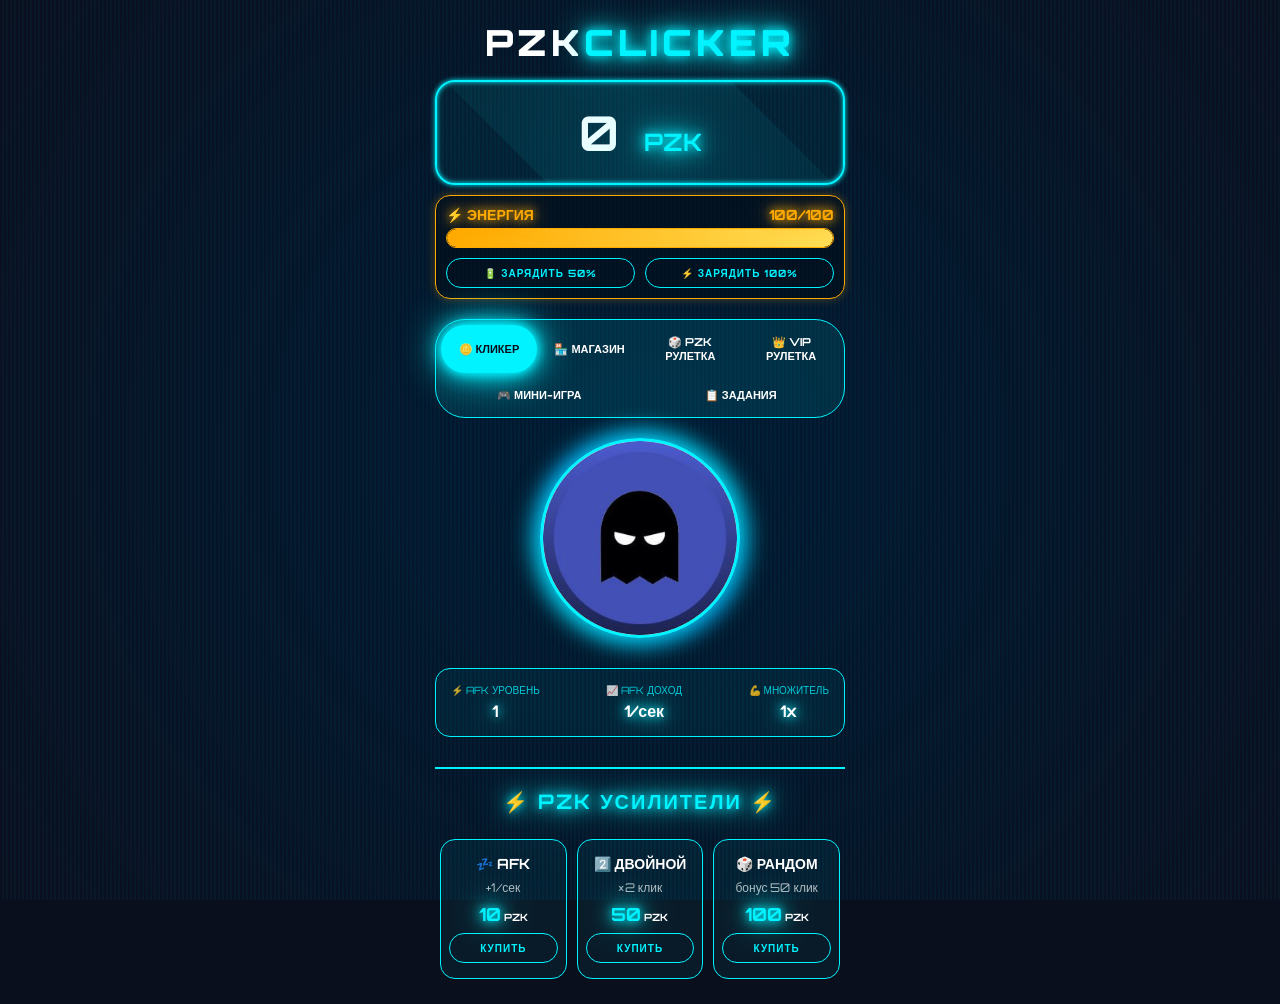
==== index.html @ 3f4778e0 "Update index.html" ====
<!DOCTYPE html>
<html lang="ru">
<head>
    <meta charset="UTF-8">
    <meta name="viewport" content="width=device-width, initial-scale=1.0, maximum-scale=1.0, user-scalable=no">
    <title>Pzk Clicker</title>
    <meta name="theme-color" content="#0a0f1e">
    <meta name="color-scheme" content="dark">
    <link rel="stylesheet" href="style.css">
    <script src="https://telegram.org/js/telegram-web-app.js"></script>
    <style>
        @import url('https://fonts.googleapis.com/css2?family=Orbitron:wght@400;700;900&display=swap');
    </style>
</head>
<body>
    <div class="container">
        <h1 class="neon-title">PZK<span>CLICKER</span></h1>
        
        <div class="neon-balance">
            <span id="coinBalance">0</span>
            <span class="currency">PZK</span>
        </div>

        <div class="energy-bar-container">
            <div class="energy-bar-label">
                <span>⚡ ЭНЕРГИЯ</span>
                <span id="energyDisplay">100/100</span>
            </div>
            <div class="energy-bar">
                <div class="energy-fill" id="energyFill" style="width: 100%"></div>
            </div>
            <div class="energy-charge-buttons">
                <button class="neon-btn charge-btn" id="chargeHalf">🔋 ЗАРЯДИТЬ 50%</button>
                <button class="neon-btn charge-btn" id="chargeFull">⚡ ЗАРЯДИТЬ 100%</button>
            </div>
        </div>

        <div class="tabs">
            <button class="tab-btn active" data-tab="clicker">🪙 КЛИКЕР</button>
            <button class="tab-btn" data-tab="shop">🏪 МАГАЗИН</button>
            <button class="tab-btn" data-tab="roulette-basic">🎲 PZK РУЛЕТКА</button>
            <button class="tab-btn" data-tab="roulette-vip">👑 VIP РУЛЕТКА</button>
            <button class="tab-btn" data-tab="minigame">🎮 МИНИ-ИГРА</button>
            <button class="tab-btn" data-tab="quests">📋 ЗАДАНИЯ</button>
        </div>

        <div id="clicker-tab" class="tab-content active">
            <div class="coin-wrapper" id="coinWrapper">
                <div class="neon-coin" id="clickableCoin">
                    <div class="coin-inner"></div>
                </div>
                <div id="floatingNumbers" class="floating-numbers-container"></div>
            </div>

            <div class="stats-panel">
                <div class="stat-item">
                    <span>⚡ AFK УРОВЕНЬ</span>
                    <span id="afkLevel">1</span>
                </div>
                <div class="stat-item">
                    <span>📈 AFK ДОХОД</span>
                    <span id="afkIncome">1/сек</span>
                </div>
                <div class="stat-item">
                    <span>💪 МНОЖИТЕЛЬ</span>
                    <span id="multiplierDisplay">1x</span>
                </div>
            </div>

            <div class="boosts-panel">
                <h2 class="neon-subtitle">⚡ PZK УСИЛИТЕЛИ ⚡</h2>
                <div class="boosts-grid">
                    <div class="neon-boost-item" id="boostAfk">
                        <div class="boost-glow"></div>
                        <h3>💤 AFK</h3>
                        <p>+<span id="afkGain">1</span>/сек</p>
                        <div class="boost-price" id="afkPrice">10</div>
                        <button class="neon-btn" data-boost="afk">КУПИТЬ</button>
                    </div>
                    <div class="neon-boost-item" id="boostDouble">
                        <div class="boost-glow"></div>
                        <h3>2️⃣ ДВОЙНОЙ</h3>
                        <p>×2 клик</p>
                        <div class="boost-price" id="doublePrice">50</div>
                        <button class="neon-btn" data-boost="double">КУПИТЬ</button>
                    </div>
                    <div class="neon-boost-item" id="boostRandom">
                        <div class="boost-glow"></div>
                        <h3>🎲 РАНДОМ</h3>
                        <p>бонус 50 клик</p>
                        <div class="boost-price" id="randomPrice">100</div>
                        <button class="neon-btn" data-boost="random">КУПИТЬ</button>
                    </div>
                </div>
            </div>
        </div>

        <div id="shop-tab" class="tab-content">
            <h2 class="neon-subtitle">🏪 МАГАЗИН УСИЛИТЕЛЕЙ</h2>
            <div class="shop-grid">
                <div class="neon-shop-item">
                    <h3>⚡ МОЩНЫЙ КЛИК</h3>
                    <p>+2 монеты за клик</p>
                    <div class="shop-price" id="powerPrice">200</div>
                    <button class="neon-btn" data-boost="power">КУПИТЬ</button>
                </div>
                <div class="neon-shop-item">
                    <h3>💎 УДАЧА</h3>
                    <p>+5% к рулетке</p>
                    <div class="shop-price" id="luckPrice">300</div>
                    <button class="neon-btn" data-boost="luck">КУПИТЬ</button>
                </div>
                <div class="neon-shop-item">
                    <h3>🚀 СУПЕР AFK</h3>
                    <p>+3 монеты/сек</p>
                    <div class="shop-price" id="superAfkPrice">500</div>
                    <button class="neon-btn" data-boost="superAfk">КУПИТЬ</button>
                </div>
                <div class="neon-shop-item" id="energyUpgradeItem">
                    <h3>🔋 УВЕЛИЧЕНИЕ ЭНЕРГИИ</h3>
                    <p>Уровень <span id="energyLevel">1</span> (x<span id="energyMult">2</span>)</p>
                    <div class="shop-price" id="energyUpgradePrice">300</div>
                    <button class="neon-btn" data-boost="energyUpgrade">УЛУЧШИТЬ</button>
                </div>
                <div class="neon-shop-item" id="minigameAttemptItem">
                    <h3>🎮 ДОП. ПОПЫТКА</h3>
                    <p>+1 попытка в мини-игре</p>
                    <div class="shop-price" id="minigameAttemptPrice">2000</div>
                    <button class="neon-btn" data-boost="minigameAttempt">КУПИТЬ</button>
                </div>
                <div class="neon-shop-item">
                    <h3>🎰 МАГНИТ</h3>
                    <p>+10% к монетам</p>
                    <div class="shop-price" id="magnetPrice">1500</div>
                    <button class="neon-btn" data-boost="magnet">КУПИТЬ</button>
                </div>
            </div>
        </div>

        <div id="roulette-basic-tab" class="tab-content">
            <h2 class="neon-subtitle">🎲 PZK РУЛЕТКА</h2>
            
            <div class="roulette-container">
                <div class="roulette-wheel" id="basicWheel">
                    <div class="wheel-segment" style="--i:0">50</div>
                    <div class="wheel-segment" style="--i:1">100</div>
                    <div class="wheel-segment" style="--i:2">200</div>
                    <div class="wheel-segment" style="--i:3">300</div>
                    <div class="wheel-segment" style="--i:4">500</div>
                    <div class="wheel-segment" style="--i:5">750</div>
                    <div class="wheel-segment" style="--i:6">1000</div>
                    <div class="wheel-segment" style="--i:7">0</div>
                </div>
                <div class="wheel-pointer"></div>
            </div>

            <div class="roulette-info">
                <p class="roulette-stake">СТАВКА: 150 PZK</p>
                <p class="roulette-range">ВЫИГРЫШ: 50 - 1000 PZK</p>
                <button class="neon-btn roulette-btn" id="spinBasic">КРУТИТЬ</button>
            </div>

            <div id="basicResult" class="roulette-result"></div>
        </div>

        <div id="roulette-vip-tab" class="tab-content">
            <h2 class="neon-subtitle">👑 VIP РУЛЕТКА</h2>
            
            <div class="roulette-container">
                <div class="roulette-wheel" id="vipWheel">
                    <div class="wheel-segment" style="--i:0">2000</div>
                    <div class="wheel-segment" style="--i:1">2500</div>
                    <div class="wheel-segment" style="--i:2">3000</div>
                    <div class="wheel-segment" style="--i:3">3500</div>
                    <div class="wheel-segment" style="--i:4">4000</div>
                    <div class="wheel-segment" style="--i:5">4500</div>
                    <div class="wheel-segment" style="--i:6">5000</div>
                    <div class="wheel-segment" style="--i:7">1000</div>
                </div>
                <div class="wheel-pointer"></div>
            </div>

            <div class="roulette-info">
                <p class="roulette-stake">СТАВКА: 1000 PZK</p>
                <p class="roulette-range">ВЫИГРЫШ: 2000 - 5000 PZK</p>
                <button class="neon-btn roulette-btn" id="spinVip">КРУТИТЬ VIP</button>
            </div>

            <div id="vipResult" class="roulette-result"></div>
        </div>

        <div id="minigame-tab" class="tab-content">
            <h2 class="neon-subtitle">🎮 ЕЖЕДНЕВНАЯ МИНИ-ИГРА</h2>
            
            <div id="minigamePreview" class="minigame-preview">
                <div class="minigame-icon">🎮</div>
                <h3 class="minigame-title">НАЙДИ СВОЙ ПРИЗ!</h3>
                <p class="minigame-description">
                    Выбери один из 6 макетов.<br>
                    Каждый скрывает случайный выигрыш от 300 до 4000 PZK!
                </p>
                <div class="minigame-status" id="minigameStatus"></div>
                <button class="neon-btn minigame-start-btn" id="startMinigame">🎮 НАЧАТЬ ИГРУ</button>
            </div>

            <div id="minigameBoard" class="minigame-board" style="display: none;">
                <div class="minigame-grid">
                    <div class="minigame-card" data-id="1">
                        <img src="1.jpg" alt="1" class="minigame-image">
                    </div>
                    <div class="minigame-card" data-id="2">
                        <img src="2.jpg" alt="2" class="minigame-image">
                    </div>
                    <div class="minigame-card" data-id="3">
                        <img src="3.jpg" alt="3" class="minigame-image">
                    </div>
                    <div class="minigame-card" data-id="4">
                        <img src="4.jpg" alt="4" class="minigame-image">
                    </div>
                    <div class="minigame-card" data-id="5">
                        <img src="5.jpg" alt="5" class="minigame-image">
                    </div>
                    <div class="minigame-card" data-id="6">
                        <img src="6.jpg" alt="6" class="minigame-image">
                    </div>
                </div>
            </div>

            <div id="minigameOverlay" class="minigame-overlay" style="display: none;">
                <div class="minigame-popup">
                    <div class="popup-content">
                        <span id="winAmount" class="win-amount">+0</span>
                        <span class="win-currency">PZK</span>
                    </div>
                </div>
            </div>
        </div>

        <div id="quests-tab" class="tab-content">
            <div style="text-align: center; padding: 20px;">
                <h2 class="neon-subtitle" style="margin-bottom: 20px;">📋 ЕЖЕДНЕВНЫЕ ЗАДАНИЯ</h2>
                
                <div style="background: rgba(0, 243, 255, 0.05); border: 1px solid var(--neon-blue); border-radius: 20px; padding: 30px; margin-bottom: 20px;">
                    <div style="font-size: 48px; margin-bottom: 20px;">📋</div>
                    <p style="color: #fff; margin-bottom: 15px; font-size: 16px;">
                        Выполняй задания каждый день и получай награды!
                    </p>
                    <p style="color: var(--neon-blue); margin-bottom: 25px; font-size: 14px;">
                        • Кликай по монете<br>
                        • Трать энергию<br>
                        • Копи монеты<br>
                        • Играй в рулетку<br>
                        • Покупай бусты
                    </p>
                    <button class="neon-btn" onclick="window.location.href='ev.html'" 
                            style="padding: 15px 30px; font-size: 16px; width: auto; display: inline-block;">
                        📋 ОТКРЫТЬ ЗАДАНИЯ
                    </button>
                </div>

                <div class="reset-timer" style="margin-top: 20px;">
                    <div class="timer-label">ЗАДАНИЯ ОБНОВЛЯЮТСЯ</div>
                    <div class="timer-value">КАЖДЫЙ ДЕНЬ В 00:00</div>
                </div>
            </div>
        </div>
    </div>
    
    <div class="neon-background"></div>
    <script src="script.js"></script>
</body>
</html>
---- style.css ----
:root {
    --neon-blue: #00f3ff;
    --neon-dark: #0a0f1e;
    --neon-glow: 0 0 10px #00f3ff, 0 0 20px #00f3ff, 0 0 40px #00f3ff;
    --neon-box: 0 0 5px #00f3ff, inset 0 0 5px #00f3ff;
    --energy-color: #ffaa00;
    --energy-glow: 0 0 10px #ffaa00, 0 0 20px #ffaa00;
}

* {
    margin: 0;
    padding: 0;
    box-sizing: border-box;
}

body {
    background: var(--neon-dark);
    color: #fff;
    min-height: 100vh;
    display: flex;
    justify-content: center;
    align-items: center;
    font-family: 'Orbitron', sans-serif;
    position: relative;
    overflow-x: hidden;
}

.neon-background {
    position: fixed;
    top: 0;
    left: 0;
    width: 100%;
    height: 100%;
    background: radial-gradient(circle at 50% 50%, #001a33 0%, #0a0f1e 100%);
    z-index: -1;
}

.neon-background::before {
    content: '';
    position: absolute;
    top: 0;
    left: 0;
    width: 100%;
    height: 100%;
    background: repeating-linear-gradient(90deg, transparent, transparent 2px, rgba(0, 243, 255, 0.03) 2px, rgba(0, 243, 255, 0.03) 4px);
    pointer-events: none;
}

.container {
    max-width: 450px;
    width: 100%;
    padding: 20px;
    text-align: center;
    position: relative;
    z-index: 1;
}

.neon-title {
    font-size: 36px;
    font-weight: 900;
    letter-spacing: 4px;
    margin-bottom: 15px;
    animation: flicker 3s infinite;
}

.neon-title span {
    color: var(--neon-blue);
    text-shadow: var(--neon-glow);
}

@keyframes flicker {
    0%, 19%, 21%, 23%, 25%, 54%, 56%, 100% {
        opacity: 1;
        text-shadow: 0 0 10px #00f3ff, 0 0 20px #00f3ff, 0 0 40px #00f3ff;
    }
    20%, 24%, 55% {
        opacity: 0.5;
        text-shadow: none;
    }
}

.neon-balance {
    font-size: 48px;
    font-weight: 700;
    margin: 15px 0 10px;
    padding: 20px;
    background: rgba(0, 243, 255, 0.05);
    border: 2px solid var(--neon-blue);
    border-radius: 20px;
    box-shadow: var(--neon-box);
    position: relative;
    overflow: hidden;
}

.neon-balance::before {
    content: '';
    position: absolute;
    top: -50%;
    left: -50%;
    width: 200%;
    height: 200%;
    background: linear-gradient(45deg, transparent, rgba(0, 243, 255, 0.1), transparent);
    transform: rotate(45deg);
    animation: shine 3s infinite;
}

@keyframes shine {
    0% { transform: translateX(-100%) rotate(45deg); }
    100% { transform: translateX(100%) rotate(45deg); }
}

.currency {
    font-size: 24px;
    color: var(--neon-blue);
    text-shadow: var(--neon-glow);
    margin-left: 10px;
}

.energy-bar-container {
    margin: 10px 0 20px;
    padding: 10px;
    background: rgba(0, 0, 0, 0.3);
    border-radius: 15px;
    border: 1px solid var(--energy-color);
    box-shadow: 0 0 10px rgba(255, 170, 0, 0.3);
}

.energy-bar-label {
    display: flex;
    justify-content: space-between;
    margin-bottom: 5px;
    color: var(--energy-color);
    text-shadow: var(--energy-glow);
    font-weight: 700;
    font-size: 14px;
}

.energy-bar {
    width: 100%;
    height: 20px;
    background: rgba(0, 0, 0, 0.5);
    border-radius: 10px;
    overflow: hidden;
    border: 1px solid var(--energy-color);
}

.energy-fill {
    height: 100%;
    background: linear-gradient(90deg, #ffaa00, #ffdd55);
    box-shadow: var(--energy-glow);
    transition: width 0.3s ease;
    border-radius: 10px;
}

.tabs {
    display: flex;
    gap: 5px;
    margin-bottom: 20px;
    background: rgba(0, 243, 255, 0.1);
    padding: 5px;
    border-radius: 30px;
    border: 1px solid var(--neon-blue);
    flex-wrap: wrap;
}

.tab-btn {
    flex: 1;
    min-width: 80px;
    padding: 10px 5px;
    background: transparent;
    border: none;
    color: #fff;
    font-family: 'Orbitron', sans-serif;
    font-size: 11px;
    font-weight: 700;
    border-radius: 25px;
    cursor: pointer;
    transition: all 0.3s;
    text-transform: uppercase;
}

.tab-btn.active {
    background: var(--neon-blue);
    color: var(--neon-dark);
    box-shadow: var(--neon-glow);
}

.tab-content {
    display: none;
}

.tab-content.active {
    display: block;
}

.coin-wrapper {
    margin: 20px 0 30px;
    cursor: pointer;
    position: relative;
}

.coin-wrapper.disabled {
    cursor: not-allowed;
    opacity: 0.7;
}

.coin-wrapper.disabled .neon-coin {
    filter: grayscale(50%);
}

.floating-numbers-container {
    position: absolute;
    top: 0;
    left: 0;
    width: 100%;
    height: 100%;
    pointer-events: none;
    z-index: 10;
}

.floating-number {
    position: absolute;
    color: var(--neon-blue);
    font-size: 24px;
    font-weight: 700;
    text-shadow: var(--neon-glow);
    animation: floatUp 1s ease-out forwards;
    pointer-events: none;
    white-space: nowrap;
}

@keyframes floatUp {
    0% {
        opacity: 1;
        transform: translateY(0) scale(1);
    }
    100% {
        opacity: 0;
        transform: translateY(-100px) scale(1.5);
    }
}

.neon-coin {
    width: 200px;
    height: 200px;
    margin: 0 auto;
    position: relative;
    border-radius: 50%;
    animation: float 3s ease-in-out infinite;
}

.neon-coin::before {
    content: '';
    position: absolute;
    top: -5px;
    left: -5px;
    right: -5px;
    bottom: -5px;
    border-radius: 50%;
    background: linear-gradient(45deg, #00f3ff, #0066ff, #00f3ff);
    filter: blur(10px);
    opacity: 0.7;
    z-index: -1;
    animation: rotate 4s linear infinite;
}

@keyframes rotate {
    0% { transform: rotate(0deg); }
    100% { transform: rotate(360deg); }
}

@keyframes float {
    0%, 100% { transform: translateY(0); }
    50% { transform: translateY(-10px); }
}

.coin-inner {
    width: 100%;
    height: 100%;
    background-image: url('pzzk.jpg');
    background-size: cover;
    background-position: center;
    border-radius: 50%;
    border: 3px solid var(--neon-blue);
    box-shadow: 0 0 30px var(--neon-blue);
}

.coin-animate {
    animation: clickPulse 0.3s ease-out;
}

@keyframes clickPulse {
    0% { transform: scale(1); }
    50% { transform: scale(1.3); filter: brightness(1.5); }
    100% { transform: scale(1); }
}

.no-energy-message {
    color: #ff4444;
    font-size: 14px;
    margin-top: 10px;
    text-shadow: 0 0 10px #ff4444;
    animation: pulse 1s infinite;
}

@keyframes pulse {
    0%, 100% { opacity: 1; }
    50% { opacity: 0.5; }
}

.boosts-panel {
    margin-top: 30px;
    padding-top: 20px;
    border-top: 2px solid var(--neon-blue);
    position: relative;
}

.neon-subtitle {
    font-size: 20px;
    font-weight: 700;
    margin-bottom: 20px;
    color: var(--neon-blue);
    text-shadow: var(--neon-glow);
    letter-spacing: 2px;
}

.boosts-grid, .shop-grid {
    display: grid;
    grid-template-columns: repeat(auto-fit, minmax(110px, 1fr));
    gap: 10px;
    padding: 5px;
}

.neon-boost-item, .neon-shop-item {
    background: rgba(0, 243, 255, 0.05);
    border: 1px solid var(--neon-blue);
    border-radius: 15px;
    padding: 15px 8px;
    position: relative;
    overflow: hidden;
    transition: all 0.3s;
}

.neon-boost-item:hover, .neon-shop-item:hover {
    transform: translateY(-5px);
    box-shadow: var(--neon-glow);
}

.boost-glow {
    position: absolute;
    top: 0;
    left: 0;
    width: 100%;
    height: 100%;
    background: radial-gradient(circle at 50% 50%, rgba(0, 243, 255, 0.2), transparent);
    opacity: 0;
    transition: opacity 0.3s;
}

.neon-boost-item:hover .boost-glow {
    opacity: 1;
}

.neon-boost-item h3, .neon-shop-item h3 {
    font-size: 14px;
    font-weight: 700;
    margin-bottom: 8px;
    color: #fff;
    position: relative;
    z-index: 1;
}

.neon-boost-item p, .neon-shop-item p {
    font-size: 12px;
    color: rgba(255, 255, 255, 0.7);
    margin-bottom: 8px;
    position: relative;
    z-index: 1;
}

.boost-price, .shop-price {
    font-size: 18px;
    font-weight: 700;
    color: var(--neon-blue);
    text-shadow: var(--neon-glow);
    margin: 8px 0;
    position: relative;
    z-index: 1;
}

.boost-price::after, .shop-price::after {
    content: ' PZK';
    font-size: 10px;
    color: #fff;
    text-shadow: none;
}

.neon-btn {
    background: transparent;
    color: var(--neon-blue);
    border: 1px solid var(--neon-blue);
    border-radius: 20px;
    padding: 8px 12px;
    font-family: 'Orbitron', sans-serif;
    font-size: 10px;
    font-weight: 700;
    letter-spacing: 1px;
    cursor: pointer;
    transition: all 0.3s;
    position: relative;
    z-index: 1;
    width: 100%;
    text-transform: uppercase;
}

.neon-btn:hover:not(:disabled) {
    background: var(--neon-blue);
    color: var(--neon-dark);
    box-shadow: var(--neon-glow);
}

.neon-btn:active:not(:disabled) {
    transform: scale(0.95);
}

.neon-btn:disabled {
    opacity: 0.3;
    cursor: not-allowed;
    border-color: rgba(0, 243, 255, 0.3);
}

.roulette-container {
    position: relative;
    width: 280px;
    height: 280px;
    margin: 20px auto;
}

.roulette-wheel {
    width: 100%;
    height: 100%;
    border-radius: 50%;
    position: relative;
    overflow: hidden;
    border: 3px solid var(--neon-blue);
    box-shadow: var(--neon-glow);
    transition: transform 3s cubic-bezier(0.25, 0.1, 0.15, 1);
}

.wheel-segment {
    position: absolute;
    width: 50%;
    height: 50%;
    transform-origin: 100% 100%;
    left: 0;
    top: 0;
    transform: rotate(calc(45deg * var(--i)));
    background: linear-gradient(45deg, #001a33, #003366);
    border: 1px solid var(--neon-blue);
    display: flex;
    align-items: center;
    justify-content: center;
    font-size: 14px;
    font-weight: 700;
    color: #fff;
    text-shadow: var(--neon-glow);
    clip-path: polygon(0% 0%, 100% 0%, 100% 100%);
    padding-right: 25px;
    box-sizing: border-box;
}

.wheel-segment:nth-child(odd) {
    background: linear-gradient(45deg, #003366, #001a33);
}

.wheel-pointer {
    position: absolute;
    top: -15px;
    left: 50%;
    transform: translateX(-50%);
    width: 0;
    height: 0;
    border-left: 15px solid transparent;
    border-right: 15px solid transparent;
    border-top: 30px solid var(--neon-blue);
    filter: drop-shadow(0 0 10px var(--neon-blue));
    z-index: 10;
}

.roulette-info {
    margin-top: 20px;
    text-align: center;
    background: rgba(0, 243, 255, 0.05);
    border: 1px solid var(--neon-blue);
    border-radius: 15px;
    padding: 15px;
}

.roulette-stake {
    color: var(--neon-blue);
    font-size: 18px;
    font-weight: 700;
    margin-bottom: 5px;
    text-shadow: var(--neon-glow);
}

.roulette-range {
    color: #fff;
    font-size: 14px;
    margin-bottom: 15px;
    opacity: 0.9;
}

.roulette-btn {
    width: auto;
    padding: 12px 30px;
    font-size: 14px;
}

.roulette-result {
    margin-top: 20px;
    padding: 15px;
    background: rgba(0, 243, 255, 0.1);
    border: 1px solid var(--neon-blue);
    border-radius: 15px;
    font-size: 18px;
    font-weight: 700;
    color: var(--neon-blue);
    text-shadow: var(--neon-glow);
    min-height: 60px;
    display: flex;
    align-items: center;
    justify-content: center;
}

.stats-panel {
    display: flex;
    justify-content: space-between;
    background: rgba(0, 243, 255, 0.05);
    border: 1px solid var(--neon-blue);
    border-radius: 15px;
    padding: 15px;
    margin: 20px 0;
}

.stat-item {
    display: flex;
    flex-direction: column;
    align-items: center;
    gap: 5px;
}

.stat-item span:first-child {
    font-size: 10px;
    color: var(--neon-blue);
    text-transform: uppercase;
    opacity: 0.8;
}

.stat-item span:last-child {
    font-size: 16px;
    font-weight: 700;
    color: #fff;
    text-shadow: var(--neon-glow);
}

.energy-charge-buttons {
    display: flex;
    gap: 10px;
    margin-top: 10px;
}

.charge-btn {
    flex: 1;
    font-size: 10px;
    padding: 8px 5px;
}


.minigame-preview {
    background: rgba(0, 243, 255, 0.05);
    border: 1px solid var(--neon-blue);
    border-radius: 20px;
    padding: 30px;
    text-align: center;
    margin: 20px 0;
}

.minigame-icon {
    font-size: 64px;
    margin-bottom: 20px;
    animation: float 3s ease-in-out infinite;
}

.minigame-title {
    font-size: 24px;
    color: var(--neon-blue);
    text-shadow: var(--neon-glow);
    margin-bottom: 15px;
}

.minigame-description {
    color: #fff;
    margin-bottom: 20px;
    line-height: 1.6;
}

.minigame-status {
    color: var(--neon-blue);
    font-size: 16px;
    margin-bottom: 20px;
    padding: 10px;
    background: rgba(0, 243, 255, 0.1);
    border-radius: 10px;
}

.minigame-start-btn {
    width: auto;
    padding: 15px 40px;
    font-size: 16px;
}

.minigame-board {
    margin: 20px 0;
}

.minigame-grid {
    display: grid;
    grid-template-columns: repeat(3, 1fr);
    gap: 15px;
    padding: 10px;
}

.minigame-card {
    position: relative;
    aspect-ratio: 1;
    border: 2px solid var(--neon-blue);
    border-radius: 15px;
    overflow: hidden;
    cursor: pointer;
    transition: all 0.3s;
    box-shadow: var(--neon-box);
}

.minigame-card:hover {
    transform: scale(1.05);
    box-shadow: var(--neon-glow);
}

.minigame-card.disabled {
    opacity: 0.5;
    cursor: not-allowed;
    pointer-events: none;
}

.minigame-image {
    width: 100%;
    height: 100%;
    object-fit: cover;
}

.minigame-overlay {
    position: fixed;
    top: 0;
    left: 0;
    width: 100%;
    height: 100%;
    background: rgba(0, 0, 0, 0.9);
    display: flex;
    align-items: center;
    justify-content: center;
    z-index: 1000;
}

.minigame-popup {
    background: linear-gradient(45deg, #001a33, #003366);
    border: 3px solid var(--neon-blue);
    border-radius: 30px;
    padding: 40px;
    box-shadow: var(--neon-glow);
    animation: popupAppear 0.5s ease-out;
}

@keyframes popupAppear {
    0% {
        transform: scale(0);
        opacity: 0;
    }
    50% {
        transform: scale(1.2);
    }
    100% {
        transform: scale(1);
        opacity: 1;
    }
}

.popup-content {
    text-align: center;
}

.win-amount {
    font-size: 72px;
    font-weight: 900;
    color: var(--neon-blue);
    text-shadow: var(--neon-glow);
    display: block;
    animation: winPulse 1s infinite;
}

@keyframes winPulse {
    0%, 100% {
        transform: scale(1);
    }
    50% {
        transform: scale(1.1);
    }
}

.win-currency {
    font-size: 36px;
    color: #fff;
    text-shadow: var(--neon-glow);
    display: block;
    margin-top: 10px;
}
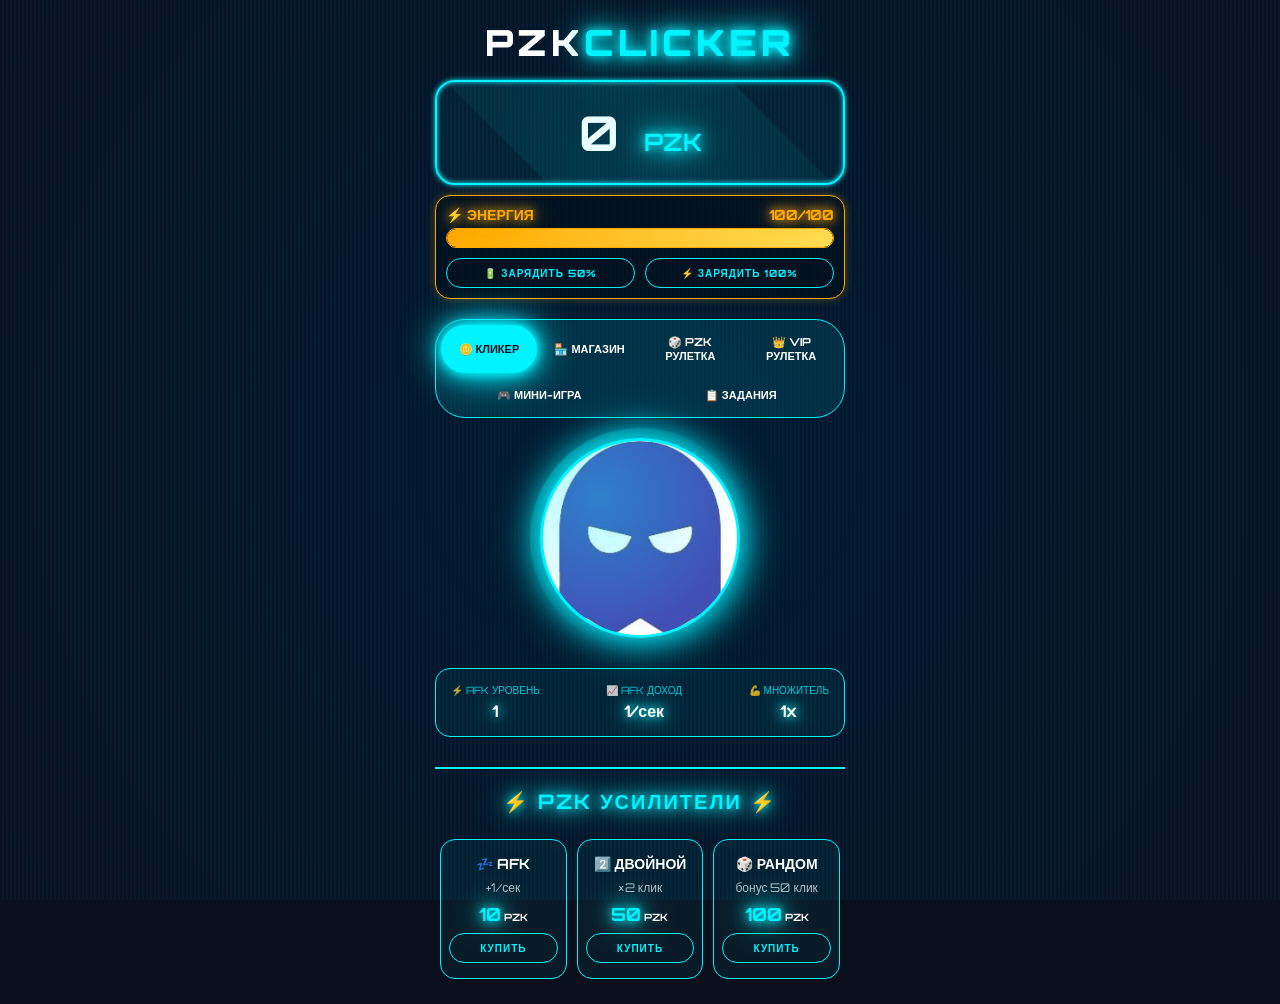
==== commit 25272e38: "Update index.html" ====
--- a/index.html
+++ b/index.html
@@ -45,9 +45,10 @@
         </div>
 
         <div id="clicker-tab" class="tab-content active">
-            <div class="coin-wrapper" id="coinWrapper">
-                <div class="neon-coin" id="clickableCoin">
-                    <div class="coin-inner"></div>
+            <div class="ghost-wrapper" id="ghostWrapper">
+                <div class="neon-ghost" id="clickableGhost">
+                    <div class="ghost-inner"></div>
+                    <div class="ghost-glow"></div>
                 </div>
                 <div id="floatingNumbers" class="floating-numbers-container"></div>
             </div>
@@ -246,7 +247,7 @@
                         Выполняй задания каждый день и получай награды!
                     </p>
                     <p style="color: var(--neon-blue); margin-bottom: 25px; font-size: 14px;">
-                        • Кликай по монете<br>
+                        • Кликай по призраку<br>
                         • Трать энергию<br>
                         • Копи монеты<br>
                         • Играй в рулетку<br>
--- a/style.css
+++ b/style.css
@@ -5,6 +5,7 @@
     --neon-box: 0 0 5px #00f3ff, inset 0 0 5px #00f3ff;
     --energy-color: #ffaa00;
     --energy-glow: 0 0 10px #ffaa00, 0 0 20px #ffaa00;
+    --ghost-glow: 0 0 30px rgba(0, 243, 255, 0.8), 0 0 60px rgba(0, 243, 255, 0.4);
 }
 
 * {
@@ -193,18 +194,18 @@
     display: block;
 }
 
-.coin-wrapper {
+.ghost-wrapper {
     margin: 20px 0 30px;
     cursor: pointer;
     position: relative;
 }
 
-.coin-wrapper.disabled {
+.ghost-wrapper.disabled {
     cursor: not-allowed;
     opacity: 0.7;
 }
 
-.coin-wrapper.disabled .neon-coin {
+.ghost-wrapper.disabled .neon-ghost {
     filter: grayscale(50%);
 }
 
@@ -240,41 +241,65 @@
     }
 }
 
-.neon-coin {
+.neon-ghost {
     width: 200px;
     height: 200px;
     margin: 0 auto;
     position: relative;
     border-radius: 50%;
-    animation: float 3s ease-in-out infinite;
-}
-
-.neon-coin::before {
+    animation: ghostFloat 3s ease-in-out infinite, ghostGlow 2s ease-in-out infinite;
+    filter: drop-shadow(0 0 20px rgba(0, 243, 255, 0.6));
+}
+
+.neon-ghost::before {
     content: '';
     position: absolute;
-    top: -5px;
-    left: -5px;
-    right: -5px;
-    bottom: -5px;
+    top: -10px;
+    left: -10px;
+    right: -10px;
+    bottom: -10px;
     border-radius: 50%;
-    background: linear-gradient(45deg, #00f3ff, #0066ff, #00f3ff);
-    filter: blur(10px);
-    opacity: 0.7;
+    background: radial-gradient(circle at 30% 30%, rgba(0, 243, 255, 0.4), transparent 70%);
     z-index: -1;
-    animation: rotate 4s linear infinite;
-}
-
-@keyframes rotate {
-    0% { transform: rotate(0deg); }
-    100% { transform: rotate(360deg); }
-}
-
-@keyframes float {
-    0%, 100% { transform: translateY(0); }
-    50% { transform: translateY(-10px); }
-}
-
-.coin-inner {
+    animation: ghostPulse 2s ease-in-out infinite;
+}
+
+@keyframes ghostFloat {
+    0%, 100% {
+        transform: translateY(0) scale(1);
+    }
+    25% {
+        transform: translateY(-15px) scale(1.02);
+    }
+    50% {
+        transform: translateY(5px) scale(0.98);
+    }
+    75% {
+        transform: translateY(-8px) scale(1.01);
+    }
+}
+
+@keyframes ghostGlow {
+    0%, 100% {
+        filter: drop-shadow(0 0 20px rgba(0, 243, 255, 0.6));
+    }
+    50% {
+        filter: drop-shadow(0 0 40px rgba(0, 243, 255, 1));
+    }
+}
+
+@keyframes ghostPulse {
+    0%, 100% {
+        opacity: 0.5;
+        transform: scale(1);
+    }
+    50% {
+        opacity: 1;
+        transform: scale(1.2);
+    }
+}
+
+.ghost-inner {
     width: 100%;
     height: 100%;
     background-image: url('pzzk.jpg');
@@ -283,16 +308,62 @@
     border-radius: 50%;
     border: 3px solid var(--neon-blue);
     box-shadow: 0 0 30px var(--neon-blue);
-}
-
-.coin-animate {
-    animation: clickPulse 0.3s ease-out;
-}
-
-@keyframes clickPulse {
-    0% { transform: scale(1); }
-    50% { transform: scale(1.3); filter: brightness(1.5); }
-    100% { transform: scale(1); }
+    position: relative;
+    z-index: 1;
+    animation: ghostRotate 10s linear infinite;
+}
+
+@keyframes ghostRotate {
+    0% {
+        transform: rotate(0deg);
+    }
+    100% {
+        transform: rotate(360deg);
+    }
+}
+
+.ghost-glow {
+    position: absolute;
+    top: 0;
+    left: 0;
+    width: 100%;
+    height: 100%;
+    border-radius: 50%;
+    background: radial-gradient(circle at 30% 30%, rgba(0, 243, 255, 0.3), transparent 70%);
+    animation: ghostGlowMove 3s ease-in-out infinite;
+    z-index: 2;
+    pointer-events: none;
+}
+
+@keyframes ghostGlowMove {
+    0%, 100% {
+        opacity: 0.3;
+        transform: scale(1);
+    }
+    50% {
+        opacity: 0.7;
+        transform: scale(1.1);
+    }
+}
+
+.ghost-animate {
+    animation: ghostClick 0.3s ease-out !important;
+}
+
+@keyframes ghostClick {
+    0% {
+        transform: scale(1) translateY(0);
+    }
+    30% {
+        transform: scale(1.3) translateY(-20px);
+        filter: brightness(1.5);
+    }
+    60% {
+        transform: scale(0.9) translateY(5px);
+    }
+    100% {
+        transform: scale(1) translateY(0);
+    }
 }
 
 .no-energy-message {
@@ -533,50 +604,6 @@
     justify-content: center;
 }
 
-.stats-panel {
-    display: flex;
-    justify-content: space-between;
-    background: rgba(0, 243, 255, 0.05);
-    border: 1px solid var(--neon-blue);
-    border-radius: 15px;
-    padding: 15px;
-    margin: 20px 0;
-}
-
-.stat-item {
-    display: flex;
-    flex-direction: column;
-    align-items: center;
-    gap: 5px;
-}
-
-.stat-item span:first-child {
-    font-size: 10px;
-    color: var(--neon-blue);
-    text-transform: uppercase;
-    opacity: 0.8;
-}
-
-.stat-item span:last-child {
-    font-size: 16px;
-    font-weight: 700;
-    color: #fff;
-    text-shadow: var(--neon-glow);
-}
-
-.energy-charge-buttons {
-    display: flex;
-    gap: 10px;
-    margin-top: 10px;
-}
-
-.charge-btn {
-    flex: 1;
-    font-size: 10px;
-    padding: 8px 5px;
-}
-
-
 .minigame-preview {
     background: rgba(0, 243, 255, 0.05);
     border: 1px solid var(--neon-blue);
@@ -724,3 +751,46 @@
     display: block;
     margin-top: 10px;
 }
+
+.stats-panel {
+    display: flex;
+    justify-content: space-between;
+    background: rgba(0, 243, 255, 0.05);
+    border: 1px solid var(--neon-blue);
+    border-radius: 15px;
+    padding: 15px;
+    margin: 20px 0;
+}
+
+.stat-item {
+    display: flex;
+    flex-direction: column;
+    align-items: center;
+    gap: 5px;
+}
+
+.stat-item span:first-child {
+    font-size: 10px;
+    color: var(--neon-blue);
+    text-transform: uppercase;
+    opacity: 0.8;
+}
+
+.stat-item span:last-child {
+    font-size: 16px;
+    font-weight: 700;
+    color: #fff;
+    text-shadow: var(--neon-glow);
+}
+
+.energy-charge-buttons {
+    display: flex;
+    gap: 10px;
+    margin-top: 10px;
+}
+
+.charge-btn {
+    flex: 1;
+    font-size: 10px;
+    padding: 8px 5px;
+}
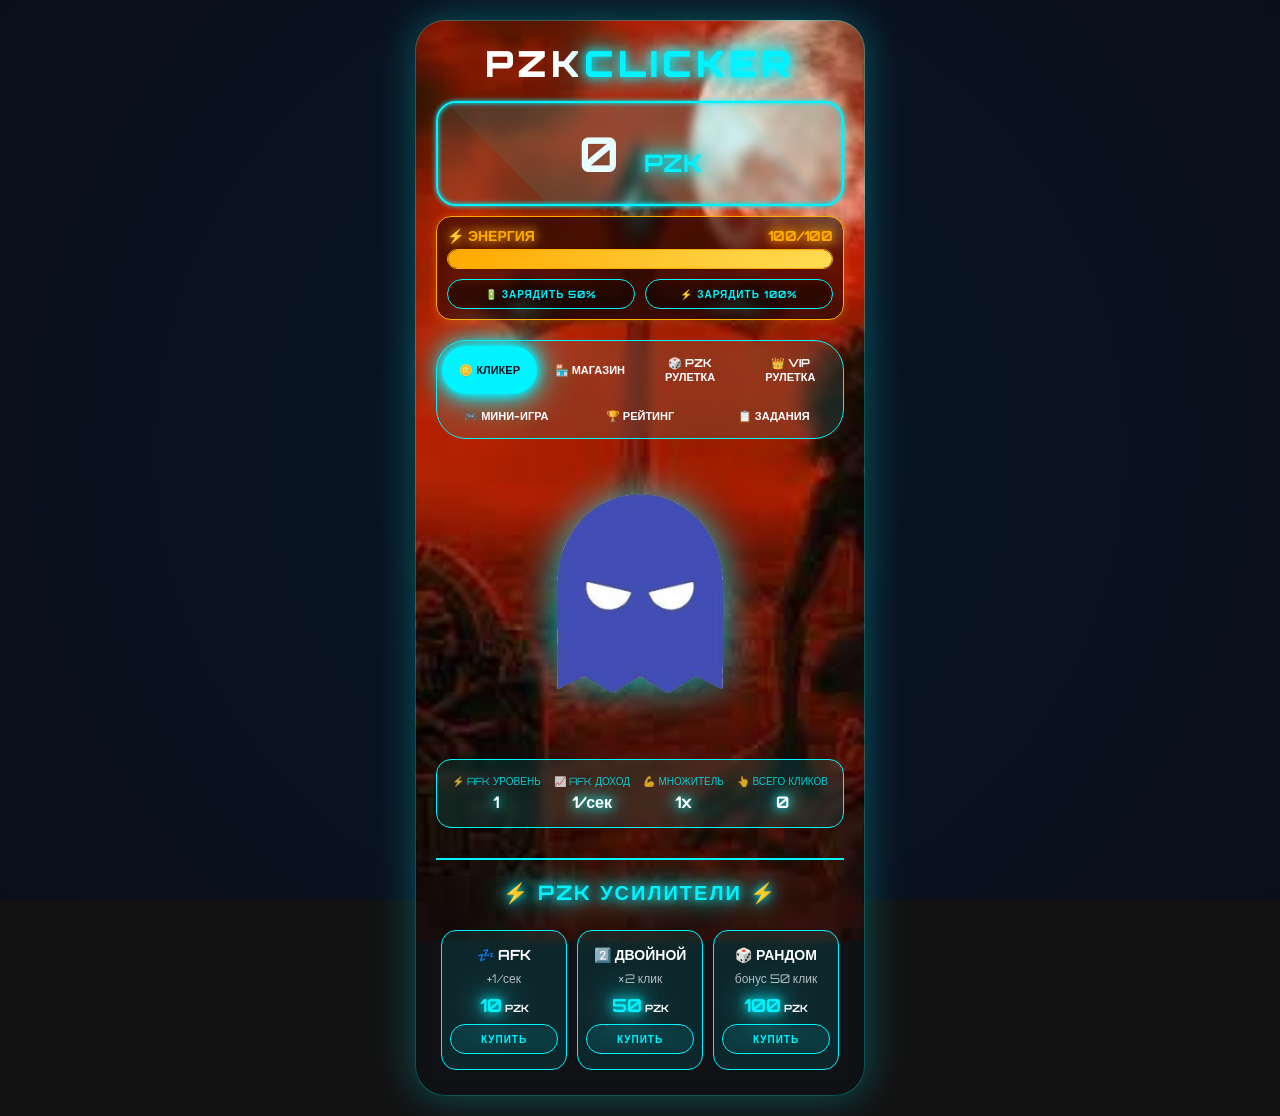
==== commit a11faef6: "Update index.html" ====
--- a/index.html
+++ b/index.html
@@ -41,6 +41,7 @@
             <button class="tab-btn" data-tab="roulette-basic">🎲 PZK РУЛЕТКА</button>
             <button class="tab-btn" data-tab="roulette-vip">👑 VIP РУЛЕТКА</button>
             <button class="tab-btn" data-tab="minigame">🎮 МИНИ-ИГРА</button>
+            <button class="tab-btn" data-tab="rating">🏆 РЕЙТИНГ</button>
             <button class="tab-btn" data-tab="quests">📋 ЗАДАНИЯ</button>
         </div>
 
@@ -49,6 +50,7 @@
                 <div class="neon-ghost" id="clickableGhost">
                     <div class="ghost-inner"></div>
                     <div class="ghost-glow"></div>
+                    <div class="ghost-trail"></div>
                 </div>
                 <div id="floatingNumbers" class="floating-numbers-container"></div>
             </div>
@@ -65,6 +67,10 @@
                 <div class="stat-item">
                     <span>💪 МНОЖИТЕЛЬ</span>
                     <span id="multiplierDisplay">1x</span>
+                </div>
+                <div class="stat-item">
+                    <span>👆 ВСЕГО КЛИКОВ</span>
+                    <span id="totalClicks">0</span>
                 </div>
             </div>
 
@@ -237,11 +243,47 @@
             </div>
         </div>
 
+        <div id="rating-tab" class="tab-content">
+            <h2 class="neon-subtitle">🏆 ТОП-10 ИГРОКОВ</h2>
+            
+            <div class="rating-container">
+                <div class="rating-header">
+                    <span class="rating-rank">#</span>
+                    <span class="rating-name">ИМЯ</span>
+                    <span class="rating-coins">МОНЕТЫ</span>
+                    <span class="rating-clicks">КЛИКИ</span>
+                </div>
+                <div id="ratingList" class="rating-list">
+                    <!-- Рейтинг будет заполняться через JavaScript -->
+                </div>
+            </div>
+
+            <div class="player-stats">
+                <h3 class="neon-subtitle" style="font-size: 16px; margin: 20px 0 10px;">📊 ТВОЯ СТАТИСТИКА</h3>
+                <div class="player-stat-item">
+                    <span>👤 ИГРОК:</span>
+                    <span id="playerName">Загрузка...</span>
+                </div>
+                <div class="player-stat-item">
+                    <span>💰 МОНЕТЫ:</span>
+                    <span id="playerCoins">0</span>
+                </div>
+                <div class="player-stat-item">
+                    <span>👆 КЛИКИ:</span>
+                    <span id="playerClicks">0</span>
+                </div>
+                <div class="player-stat-item">
+                    <span>🏆 МЕСТО В РЕЙТИНГЕ:</span>
+                    <span id="playerRank">-</span>
+                </div>
+            </div>
+        </div>
+
         <div id="quests-tab" class="tab-content">
             <div style="text-align: center; padding: 20px;">
                 <h2 class="neon-subtitle" style="margin-bottom: 20px;">📋 ЕЖЕДНЕВНЫЕ ЗАДАНИЯ</h2>
                 
-                <div style="background: rgba(0, 243, 255, 0.05); border: 1px solid var(--neon-blue); border-radius: 20px; padding: 30px; margin-bottom: 20px;">
+                <div style="background: rgba(0, 243, 255, 0.1); border: 1px solid var(--neon-blue); border-radius: 20px; padding: 30px; margin-bottom: 20px; backdrop-filter: blur(5px);">
                     <div style="font-size: 48px; margin-bottom: 20px;">📋</div>
                     <p style="color: #fff; margin-bottom: 15px; font-size: 16px;">
                         Выполняй задания каждый день и получай награды!
--- a/style.css
+++ b/style.css
@@ -15,7 +15,6 @@
 }
 
 body {
-    background: var(--neon-dark);
     color: #fff;
     min-height: 100vh;
     display: flex;
@@ -26,24 +25,21 @@
     overflow-x: hidden;
 }
 
-.neon-background {
+/* Основной фон для всех страниц */
+body {
+
+}
+
+/* Неоновое затемнение поверх фона */
+body::after {
+    content: '';
     position: fixed;
     top: 0;
     left: 0;
     width: 100%;
     height: 100%;
-    background: radial-gradient(circle at 50% 50%, #001a33 0%, #0a0f1e 100%);
-    z-index: -1;
-}
-
-.neon-background::before {
-    content: '';
-    position: absolute;
-    top: 0;
-    left: 0;
-    width: 100%;
-    height: 100%;
-    background: repeating-linear-gradient(90deg, transparent, transparent 2px, rgba(0, 243, 255, 0.03) 2px, rgba(0, 243, 255, 0.03) 4px);
+    background: radial-gradient(circle at 50% 50%, rgba(0, 26, 51, 0.6), rgba(10, 15, 30, 0.8));
+    z-index: 0;
     pointer-events: none;
 }
 
@@ -53,7 +49,13 @@
     padding: 20px;
     text-align: center;
     position: relative;
-    z-index: 1;
+    z-index: 2;
+    background: rgba(10, 15, 30, 0.2);
+    backdrop-filter: blur(8px);
+    border-radius: 30px;
+    margin: 20px;
+    box-shadow: 0 0 40px rgba(0, 243, 255, 0.3);
+    border: 1px solid rgba(0, 243, 255, 0.3);
 }
 
 .neon-title {
@@ -62,6 +64,8 @@
     letter-spacing: 4px;
     margin-bottom: 15px;
     animation: flicker 3s infinite;
+    position: relative;
+    z-index: 3;
 }
 
 .neon-title span {
@@ -85,12 +89,14 @@
     font-weight: 700;
     margin: 15px 0 10px;
     padding: 20px;
-    background: rgba(0, 243, 255, 0.05);
+    background: rgba(0, 243, 255, 0.1);
     border: 2px solid var(--neon-blue);
     border-radius: 20px;
     box-shadow: var(--neon-box);
     position: relative;
     overflow: hidden;
+    backdrop-filter: blur(5px);
+    z-index: 3;
 }
 
 .neon-balance::before {
@@ -120,10 +126,12 @@
 .energy-bar-container {
     margin: 10px 0 20px;
     padding: 10px;
-    background: rgba(0, 0, 0, 0.3);
+    background: rgba(0, 0, 0, 0.5);
     border-radius: 15px;
     border: 1px solid var(--energy-color);
     box-shadow: 0 0 10px rgba(255, 170, 0, 0.3);
+    backdrop-filter: blur(5px);
+    z-index: 3;
 }
 
 .energy-bar-label {
@@ -162,6 +170,8 @@
     border-radius: 30px;
     border: 1px solid var(--neon-blue);
     flex-wrap: wrap;
+    backdrop-filter: blur(5px);
+    z-index: 3;
 }
 
 .tab-btn {
@@ -195,18 +205,18 @@
 }
 
 .ghost-wrapper {
-    margin: 20px 0 30px;
+    margin: 30px 0 40px;
     cursor: pointer;
     position: relative;
+    height: 250px;
+    display: flex;
+    justify-content: center;
+    align-items: center;
 }
 
 .ghost-wrapper.disabled {
     cursor: not-allowed;
     opacity: 0.7;
-}
-
-.ghost-wrapper.disabled .neon-ghost {
-    filter: grayscale(50%);
 }
 
 .floating-numbers-container {
@@ -244,125 +254,124 @@
 .neon-ghost {
     width: 200px;
     height: 200px;
-    margin: 0 auto;
-    position: relative;
+    position: relative;
+    animation: ghostFly 2.5s ease-in-out infinite;
+    filter: drop-shadow(0 0 20px rgba(0, 243, 255, 0.7));
+    transform-origin: center center;
+}
+
+@keyframes ghostFly {
+    0% {
+        transform: translateY(0) scale(1);
+    }
+    25% {
+        transform: translateY(-25px) scale(1.05) rotate(2deg);
+    }
+    50% {
+        transform: translateY(15px) scale(0.98) rotate(-2deg);
+    }
+    75% {
+        transform: translateY(-10px) scale(1.02) rotate(1deg);
+    }
+    100% {
+        transform: translateY(0) scale(1);
+    }
+}
+
+.ghost-inner {
+    width: 100%;
+    height: 100%;
+    background-image: url('vpzk.jpg');
+    background-size: contain;
+    background-position: center;
+    background-repeat: no-repeat;
+    position: relative;
+    z-index: 2;
+    animation: ghostFade 3s ease-in-out infinite;
+}
+
+@keyframes ghostFade {
+    0%, 100% {
+        opacity: 0.9;
+        filter: brightness(1);
+    }
+    50% {
+        opacity: 1;
+        filter: brightness(1.2) drop-shadow(0 0 15px rgba(0, 243, 255, 0.9));
+    }
+}
+
+.ghost-glow {
+    position: absolute;
+    top: 50%;
+    left: 50%;
+    transform: translate(-50%, -50%);
+    width: 220px;
+    height: 220px;
+    background: radial-gradient(circle at 50% 50%, rgba(0, 243, 255, 0.3), transparent 70%);
+    animation: ghostPulse 2s ease-in-out infinite;
+    z-index: 1;
+    pointer-events: none;
     border-radius: 50%;
-    animation: ghostFloat 3s ease-in-out infinite, ghostGlow 2s ease-in-out infinite;
-    filter: drop-shadow(0 0 20px rgba(0, 243, 255, 0.6));
-}
-
-.neon-ghost::before {
-    content: '';
-    position: absolute;
-    top: -10px;
-    left: -10px;
-    right: -10px;
-    bottom: -10px;
-    border-radius: 50%;
-    background: radial-gradient(circle at 30% 30%, rgba(0, 243, 255, 0.4), transparent 70%);
-    z-index: -1;
-    animation: ghostPulse 2s ease-in-out infinite;
-}
-
-@keyframes ghostFloat {
-    0%, 100% {
-        transform: translateY(0) scale(1);
-    }
-    25% {
-        transform: translateY(-15px) scale(1.02);
-    }
-    50% {
-        transform: translateY(5px) scale(0.98);
-    }
-    75% {
-        transform: translateY(-8px) scale(1.01);
-    }
-}
-
-@keyframes ghostGlow {
-    0%, 100% {
-        filter: drop-shadow(0 0 20px rgba(0, 243, 255, 0.6));
-    }
-    50% {
-        filter: drop-shadow(0 0 40px rgba(0, 243, 255, 1));
-    }
 }
 
 @keyframes ghostPulse {
     0%, 100% {
-        opacity: 0.5;
-        transform: scale(1);
-    }
-    50% {
-        opacity: 1;
-        transform: scale(1.2);
-    }
-}
-
-.ghost-inner {
-    width: 100%;
-    height: 100%;
-    background-image: url('pzzk.jpg');
-    background-size: cover;
-    background-position: center;
-    border-radius: 50%;
-    border: 3px solid var(--neon-blue);
-    box-shadow: 0 0 30px var(--neon-blue);
-    position: relative;
-    z-index: 1;
-    animation: ghostRotate 10s linear infinite;
-}
-
-@keyframes ghostRotate {
-    0% {
-        transform: rotate(0deg);
-    }
-    100% {
-        transform: rotate(360deg);
-    }
-}
-
-.ghost-glow {
-    position: absolute;
-    top: 0;
-    left: 0;
-    width: 100%;
-    height: 100%;
-    border-radius: 50%;
-    background: radial-gradient(circle at 30% 30%, rgba(0, 243, 255, 0.3), transparent 70%);
-    animation: ghostGlowMove 3s ease-in-out infinite;
-    z-index: 2;
-    pointer-events: none;
-}
-
-@keyframes ghostGlowMove {
-    0%, 100% {
         opacity: 0.3;
-        transform: scale(1);
+        transform: translate(-50%, -50%) scale(1);
     }
     50% {
         opacity: 0.7;
-        transform: scale(1.1);
+        transform: translate(-50%, -50%) scale(1.2);
+    }
+}
+
+.ghost-trail {
+    position: absolute;
+    top: 50%;
+    left: 50%;
+    transform: translate(-50%, -50%);
+    width: 200px;
+    height: 200px;
+    background: radial-gradient(circle at 50% 50%, rgba(0, 243, 255, 0.2), transparent 60%);
+    animation: ghostTrail 2s ease-in-out infinite;
+    z-index: 0;
+    pointer-events: none;
+    border-radius: 50%;
+}
+
+@keyframes ghostTrail {
+    0% {
+        opacity: 0.2;
+        transform: translate(-50%, -50%) scale(1);
+    }
+    50% {
+        opacity: 0.5;
+        transform: translate(-50%, -50%) scale(1.5);
+    }
+    100% {
+        opacity: 0.2;
+        transform: translate(-50%, -50%) scale(1);
     }
 }
 
 .ghost-animate {
-    animation: ghostClick 0.3s ease-out !important;
+    animation: ghostClick 0.4s ease-out !important;
 }
 
 @keyframes ghostClick {
     0% {
-        transform: scale(1) translateY(0);
+        transform: translateY(0) scale(1);
     }
     30% {
-        transform: scale(1.3) translateY(-20px);
-        filter: brightness(1.5);
+        transform: translateY(-30px) scale(1.3);
+        filter: brightness(1.5) drop-shadow(0 0 30px rgba(0, 243, 255, 1));
     }
     60% {
-        transform: scale(0.9) translateY(5px);
+        transform: translateY(10px) scale(0.95);
     }
     100% {
-        transform: scale(1) translateY(0);
+        transform: translateY(0) scale(1);
     }
 }
 
@@ -372,6 +381,11 @@
     margin-top: 10px;
     text-shadow: 0 0 10px #ff4444;
     animation: pulse 1s infinite;
+    position: absolute;
+    bottom: -20px;
+    left: 50%;
+    transform: translateX(-50%);
+    white-space: nowrap;
 }
 
 @keyframes pulse {
@@ -384,6 +398,7 @@
     padding-top: 20px;
     border-top: 2px solid var(--neon-blue);
     position: relative;
+    z-index: 3;
 }
 
 .neon-subtitle {
@@ -403,13 +418,14 @@
 }
 
 .neon-boost-item, .neon-shop-item {
-    background: rgba(0, 243, 255, 0.05);
+    background: rgba(0, 243, 255, 0.1);
     border: 1px solid var(--neon-blue);
     border-radius: 15px;
     padding: 15px 8px;
     position: relative;
     overflow: hidden;
     transition: all 0.3s;
+    backdrop-filter: blur(5px);
 }
 
 .neon-boost-item:hover, .neon-shop-item:hover {
@@ -482,6 +498,7 @@
     z-index: 1;
     width: 100%;
     text-transform: uppercase;
+    backdrop-filter: blur(5px);
 }
 
 .neon-btn:hover:not(:disabled) {
@@ -561,10 +578,11 @@
 .roulette-info {
     margin-top: 20px;
     text-align: center;
-    background: rgba(0, 243, 255, 0.05);
+    background: rgba(0, 243, 255, 0.1);
     border: 1px solid var(--neon-blue);
     border-radius: 15px;
     padding: 15px;
+    backdrop-filter: blur(5px);
 }
 
 .roulette-stake {
@@ -602,15 +620,17 @@
     display: flex;
     align-items: center;
     justify-content: center;
+    backdrop-filter: blur(5px);
 }
 
 .minigame-preview {
-    background: rgba(0, 243, 255, 0.05);
+    background: rgba(0, 243, 255, 0.1);
     border: 1px solid var(--neon-blue);
     border-radius: 20px;
     padding: 30px;
     text-align: center;
     margin: 20px 0;
+    backdrop-filter: blur(5px);
 }
 
 .minigame-icon {
@@ -744,6 +764,15 @@
     }
 }
 
+.container
+{
+    background-image: url('fon.jpeg');
+    background-size: 550px;
+    background-position: center;
+    background-repeat: no-repeat;
+    background-attachment: fixed;
+}
+
 .win-currency {
     font-size: 36px;
     color: #fff;
@@ -755,11 +784,12 @@
 .stats-panel {
     display: flex;
     justify-content: space-between;
-    background: rgba(0, 243, 255, 0.05);
+    background: rgba(0, 243, 255, 0.1);
     border: 1px solid var(--neon-blue);
     border-radius: 15px;
     padding: 15px;
     margin: 20px 0;
+    backdrop-filter: blur(5px);
 }
 
 .stat-item {
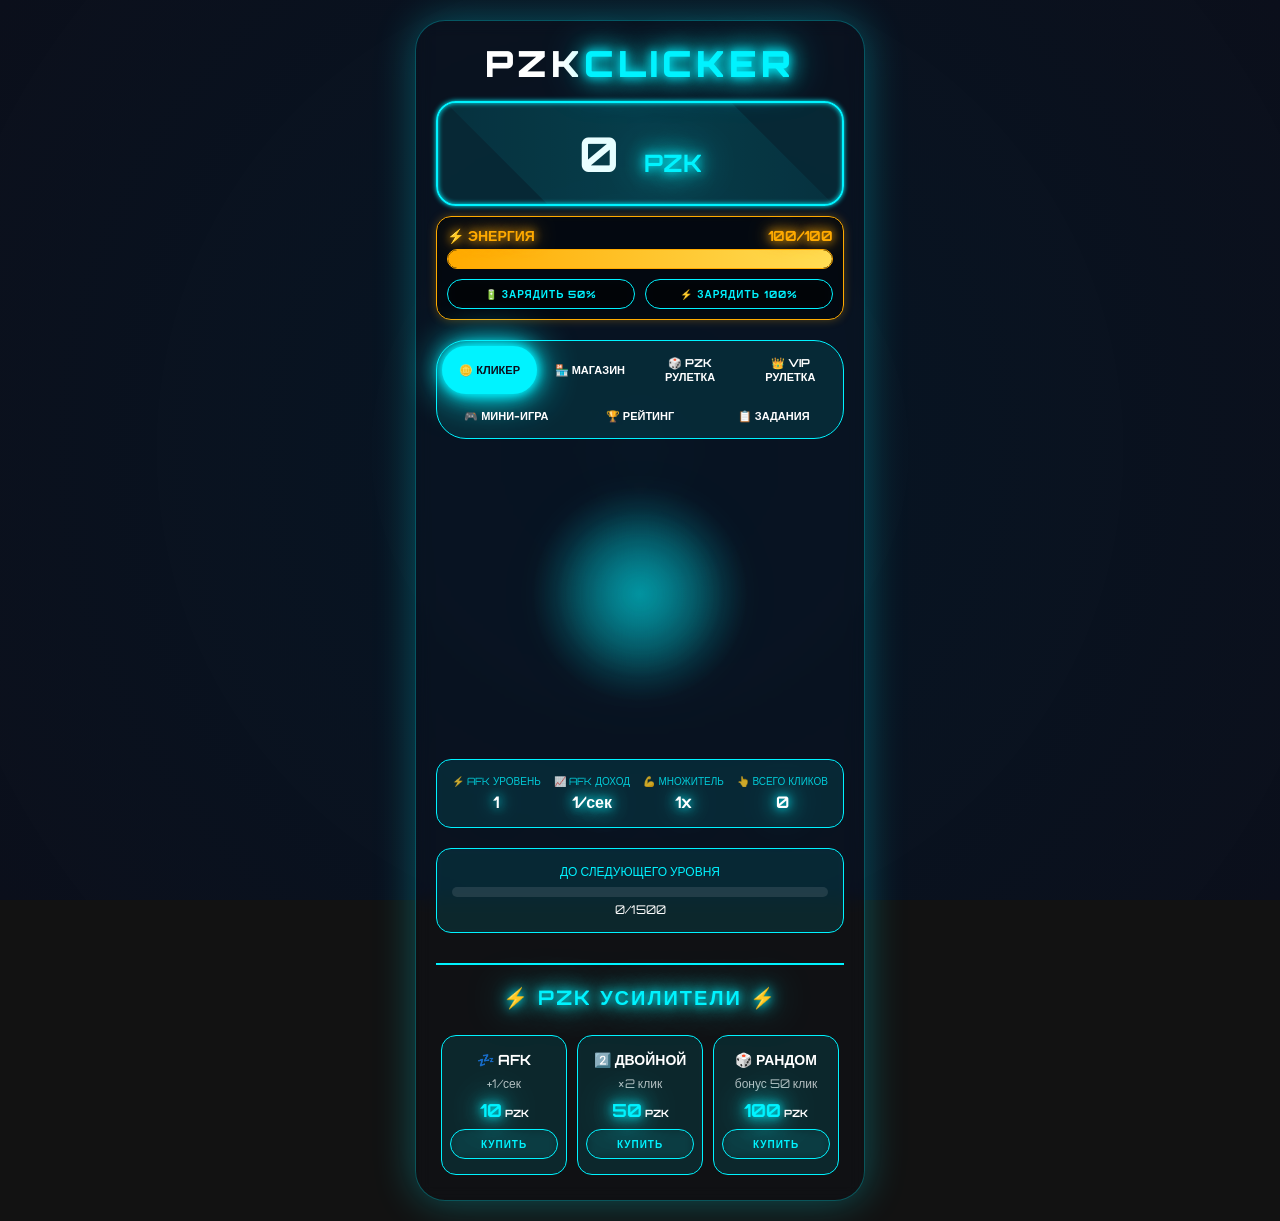
==== commit c134f148: "Update index.html" ====
--- a/index.html
+++ b/index.html
@@ -48,7 +48,7 @@
         <div id="clicker-tab" class="tab-content active">
             <div class="ghost-wrapper" id="ghostWrapper">
                 <div class="neon-ghost" id="clickableGhost">
-                    <div class="ghost-inner"></div>
+                    <div class="ghost-inner" id="ghostImage"></div>
                     <div class="ghost-glow"></div>
                     <div class="ghost-trail"></div>
                 </div>
@@ -72,6 +72,14 @@
                     <span>👆 ВСЕГО КЛИКОВ</span>
                     <span id="totalClicks">0</span>
                 </div>
+            </div>
+
+            <div class="progress-to-next-level">
+                <div class="progress-label">ДО СЛЕДУЮЩЕГО УРОВНЯ</div>
+                <div class="progress-bar-container">
+                    <div class="progress-bar-fill" id="levelProgress" style="width: 0%"></div>
+                </div>
+                <div class="progress-text" id="levelProgressText">0/1500</div>
             </div>
 
             <div class="boosts-panel">
@@ -202,7 +210,7 @@
             <div id="minigamePreview" class="minigame-preview">
                 <div class="minigame-icon">🎮</div>
                 <h3 class="minigame-title">НАЙДИ СВОЙ ПРИЗ!</h3>
-                <p class="minigame-description">
+                <p class="minigame-description" id="minigameDescription">
                     Выбери один из 6 макетов.<br>
                     Каждый скрывает случайный выигрыш от 300 до 4000 PZK!
                 </p>
@@ -253,9 +261,7 @@
                     <span class="rating-coins">МОНЕТЫ</span>
                     <span class="rating-clicks">КЛИКИ</span>
                 </div>
-                <div id="ratingList" class="rating-list">
-                    <!-- Рейтинг будет заполняться через JavaScript -->
-                </div>
+                <div id="ratingList" class="rating-list"></div>
             </div>
 
             <div class="player-stats">
@@ -309,7 +315,6 @@
         </div>
     </div>
     
-    <div class="neon-background"></div>
     <script src="script.js"></script>
 </body>
 </html>
--- a/style.css
+++ b/style.css
@@ -6,6 +6,8 @@
     --energy-color: #ffaa00;
     --energy-glow: 0 0 10px #ffaa00, 0 0 20px #ffaa00;
     --ghost-glow: 0 0 30px rgba(0, 243, 255, 0.8), 0 0 60px rgba(0, 243, 255, 0.4);
+    --level-2-color: #ff00aa;
+    --lightning-color: #ffffff;
 }
 
 * {
@@ -23,14 +25,106 @@
     font-family: 'Orbitron', sans-serif;
     position: relative;
     overflow-x: hidden;
-}
-
-/* Основной фон для всех страниц */
-body {
-
-}
-
-/* Неоновое затемнение поверх фона */
+    transition: background-color 0.5s ease;
+}
+
+body.level-up-blackout {
+    background-color: #000 !important;
+}
+
+body.level-up-blackout .container > *:not(.neon-ghost):not(.ghost-wrapper) {
+    opacity: 0;
+    visibility: hidden;
+    transition: opacity 0.3s ease, visibility 0.3s ease;
+}
+
+body.level-up-blackout .ghost-wrapper {
+    position: fixed;
+    z-index: 9999;
+    margin: 0;
+    height: 100vh;
+    width: 100vw;
+    top: 0;
+    left: 0;
+    transition: all 1s cubic-bezier(0.4, 0, 0.2, 1);
+}
+
+body.level-up-blackout .neon-ghost {
+    animation: levelUpFly 2s ease-in-out forwards;
+}
+
+@keyframes levelUpFly {
+    0% {
+        transform: translateY(0) scale(1);
+        filter: drop-shadow(0 0 20px rgba(0, 243, 255, 0.7));
+    }
+    30% {
+        transform: translateY(30vh) scale(1.2);
+        filter: drop-shadow(0 0 40px rgba(0, 243, 255, 1));
+    }
+    60% {
+        transform: translateY(-30vh) scale(1.5);
+        filter: drop-shadow(0 0 60px rgba(0, 243, 255, 1));
+    }
+    80% {
+        transform: translateY(-80vh) scale(1.8);
+        filter: drop-shadow(0 0 80px rgba(0, 243, 255, 1));
+    }
+    100% {
+        transform: translateY(-120vh) scale(2);
+        filter: drop-shadow(0 0 100px rgba(0, 243, 255, 1));
+    }
+}
+
+.lightning-effect {
+    position: fixed;
+    top: 0;
+    left: 0;
+    width: 100%;
+    height: 100%;
+    background-color: var(--lightning-color);
+    opacity: 0;
+    pointer-events: none;
+    z-index: 10000;
+    animation: lightningFlash 0.5s ease-out forwards;
+}
+
+@keyframes lightningFlash {
+    0% {
+        opacity: 0;
+    }
+    10% {
+        opacity: 1;
+    }
+    20% {
+        opacity: 0.8;
+    }
+    30% {
+        opacity: 1;
+    }
+    40% {
+        opacity: 0.6;
+    }
+    50% {
+        opacity: 1;
+    }
+    60% {
+        opacity: 0.4;
+    }
+    70% {
+        opacity: 0.8;
+    }
+    80% {
+        opacity: 0.2;
+    }
+    90% {
+        opacity: 0.4;
+    }
+    100% {
+        opacity: 0;
+    }
+}
+
 body::after {
     content: '';
     position: fixed;
@@ -56,6 +150,42 @@
     margin: 20px;
     box-shadow: 0 0 40px rgba(0, 243, 255, 0.3);
     border: 1px solid rgba(0, 243, 255, 0.3);
+    transition: opacity 0.5s ease, visibility 0.5s ease;
+}
+
+body.level-1 .container {
+    background-image: url('fon.jpeg');
+    background-size: cover;
+    background-position: center;
+    background-repeat: no-repeat;
+}
+
+body.level-2 .container {
+    background-image: url('fon2.jpeg');
+    background-size: cover;
+    background-position: center;
+    background-repeat: no-repeat;
+    border-color: #ff00aa;
+    box-shadow: 0 0 40px #ff00aa;
+}
+
+.level-badge {
+    display: inline-block;
+    padding: 8px 20px;
+    background: rgba(0, 243, 255, 0.2);
+    border: 1px solid var(--neon-blue);
+    border-radius: 30px;
+    font-size: 14px;
+    font-weight: 700;
+    margin-bottom: 10px;
+    backdrop-filter: blur(5px);
+    transition: opacity 0.3s ease, visibility 0.3s ease;
+}
+
+body.level-2 .level-badge {
+    border-color: #ff00aa;
+    color: #ff00aa;
+    text-shadow: 0 0 10px #ff00aa;
 }
 
 .neon-title {
@@ -66,11 +196,17 @@
     animation: flicker 3s infinite;
     position: relative;
     z-index: 3;
+    transition: opacity 0.3s ease, visibility 0.3s ease;
 }
 
 .neon-title span {
     color: var(--neon-blue);
     text-shadow: var(--neon-glow);
+}
+
+body.level-2 .neon-title span {
+    color: #ff00aa;
+    text-shadow: 0 0 10px #ff00aa, 0 0 20px #ff00aa, 0 0 40px #ff00aa;
 }
 
 @keyframes flicker {
@@ -97,6 +233,12 @@
     overflow: hidden;
     backdrop-filter: blur(5px);
     z-index: 3;
+    transition: opacity 0.3s ease, visibility 0.3s ease;
+}
+
+body.level-2 .neon-balance {
+    border-color: #ff00aa;
+    box-shadow: 0 0 5px #ff00aa, inset 0 0 5px #ff00aa;
 }
 
 .neon-balance::before {
@@ -123,6 +265,11 @@
     margin-left: 10px;
 }
 
+body.level-2 .currency {
+    color: #ff00aa;
+    text-shadow: 0 0 10px #ff00aa;
+}
+
 .energy-bar-container {
     margin: 10px 0 20px;
     padding: 10px;
@@ -132,6 +279,7 @@
     box-shadow: 0 0 10px rgba(255, 170, 0, 0.3);
     backdrop-filter: blur(5px);
     z-index: 3;
+    transition: opacity 0.3s ease, visibility 0.3s ease;
 }
 
 .energy-bar-label {
@@ -172,6 +320,11 @@
     flex-wrap: wrap;
     backdrop-filter: blur(5px);
     z-index: 3;
+    transition: opacity 0.3s ease, visibility 0.3s ease;
+}
+
+body.level-2 .tabs {
+    border-color: #ff00aa;
 }
 
 .tab-btn {
@@ -196,6 +349,11 @@
     box-shadow: var(--neon-glow);
 }
 
+body.level-2 .tab-btn.active {
+    background: #ff00aa;
+    box-shadow: 0 0 10px #ff00aa;
+}
+
 .tab-content {
     display: none;
 }
@@ -212,6 +370,8 @@
     display: flex;
     justify-content: center;
     align-items: center;
+    transition: all 1s cubic-bezier(0.4, 0, 0.2, 1);
+    z-index: 4;
 }
 
 .ghost-wrapper.disabled {
@@ -240,6 +400,11 @@
     white-space: nowrap;
 }
 
+body.level-2 .floating-number {
+    color: #ff00aa;
+    text-shadow: 0 0 10px #ff00aa;
+}
+
 @keyframes floatUp {
     0% {
         opacity: 1;
@@ -258,6 +423,12 @@
     animation: ghostFly 2.5s ease-in-out infinite;
     filter: drop-shadow(0 0 20px rgba(0, 243, 255, 0.7));
     transform-origin: center center;
+    transition: all 1s cubic-bezier(0.4, 0, 0.2, 1);
+    z-index: 5;
+}
+
+body.level-2 .neon-ghost {
+    filter: drop-shadow(0 0 20px #ff00aa);
 }
 
 @keyframes ghostFly {
@@ -281,13 +452,20 @@
 .ghost-inner {
     width: 100%;
     height: 100%;
-    background-image: url('vpzk.jpg');
     background-size: contain;
     background-position: center;
     background-repeat: no-repeat;
     position: relative;
     z-index: 2;
     animation: ghostFade 3s ease-in-out infinite;
+}
+
+body.level-1 .ghost-inner {
+    background-image: url('pzzk.jpg');
+}
+
+body.level-2 .ghost-inner {
+    background-image: url('vpzk2.jpg');
 }
 
 @keyframes ghostFade {
@@ -315,6 +493,10 @@
     border-radius: 50%;
 }
 
+body.level-2 .ghost-glow {
+    background: radial-gradient(circle at 50% 50%, rgba(255, 0, 170, 0.3), transparent 70%);
+}
+
 @keyframes ghostPulse {
     0%, 100% {
         opacity: 0.3;
@@ -340,6 +522,10 @@
     border-radius: 50%;
 }
 
+body.level-2 .ghost-trail {
+    background: radial-gradient(circle at 50% 50%, rgba(255, 0, 170, 0.2), transparent 60%);
+}
+
 @keyframes ghostTrail {
     0% {
         opacity: 0.2;
@@ -393,12 +579,67 @@
     50% { opacity: 0.5; }
 }
 
+.progress-to-next-level {
+    margin: 20px 0;
+    padding: 15px;
+    background: rgba(0, 243, 255, 0.1);
+    border: 1px solid var(--neon-blue);
+    border-radius: 15px;
+    backdrop-filter: blur(5px);
+    transition: opacity 0.3s ease, visibility 0.3s ease;
+}
+
+body.level-2 .progress-to-next-level {
+    border-color: #ff00aa;
+}
+
+.progress-label {
+    font-size: 12px;
+    color: var(--neon-blue);
+    margin-bottom: 8px;
+    text-transform: uppercase;
+}
+
+body.level-2 .progress-label {
+    color: #ff00aa;
+}
+
+.progress-bar-container {
+    width: 100%;
+    height: 10px;
+    background: rgba(255, 255, 255, 0.1);
+    border-radius: 5px;
+    overflow: hidden;
+    margin-bottom: 5px;
+}
+
+.progress-bar-fill {
+    height: 100%;
+    background: linear-gradient(90deg, var(--neon-blue), #0066ff);
+    transition: width 0.3s ease;
+    border-radius: 5px;
+}
+
+body.level-2 .progress-bar-fill {
+    background: linear-gradient(90deg, #ff00aa, #ff0066);
+}
+
+.progress-text {
+    font-size: 12px;
+    color: #fff;
+}
+
 .boosts-panel {
     margin-top: 30px;
     padding-top: 20px;
     border-top: 2px solid var(--neon-blue);
     position: relative;
     z-index: 3;
+    transition: opacity 0.3s ease, visibility 0.3s ease;
+}
+
+body.level-2 .boosts-panel {
+    border-top-color: #ff00aa;
 }
 
 .neon-subtitle {
@@ -408,6 +649,11 @@
     color: var(--neon-blue);
     text-shadow: var(--neon-glow);
     letter-spacing: 2px;
+}
+
+body.level-2 .neon-subtitle {
+    color: #ff00aa;
+    text-shadow: 0 0 10px #ff00aa;
 }
 
 .boosts-grid, .shop-grid {
@@ -426,6 +672,10 @@
     overflow: hidden;
     transition: all 0.3s;
     backdrop-filter: blur(5px);
+}
+
+body.level-2 .neon-boost-item, body.level-2 .neon-shop-item {
+    border-color: #ff00aa;
 }
 
 .neon-boost-item:hover, .neon-shop-item:hover {
@@ -444,6 +694,10 @@
     transition: opacity 0.3s;
 }
 
+body.level-2 .boost-glow {
+    background: radial-gradient(circle at 50% 50%, rgba(255, 0, 170, 0.2), transparent);
+}
+
 .neon-boost-item:hover .boost-glow {
     opacity: 1;
 }
@@ -473,6 +727,11 @@
     margin: 8px 0;
     position: relative;
     z-index: 1;
+}
+
+body.level-2 .boost-price, body.level-2 .shop-price {
+    color: #ff00aa;
+    text-shadow: 0 0 10px #ff00aa;
 }
 
 .boost-price::after, .shop-price::after {
@@ -501,12 +760,23 @@
     backdrop-filter: blur(5px);
 }
 
+body.level-2 .neon-btn {
+    color: #ff00aa;
+    border-color: #ff00aa;
+}
+
 .neon-btn:hover:not(:disabled) {
     background: var(--neon-blue);
     color: var(--neon-dark);
     box-shadow: var(--neon-glow);
 }
 
+body.level-2 .neon-btn:hover:not(:disabled) {
+    background: #ff00aa;
+    color: var(--neon-dark);
+    box-shadow: 0 0 10px #ff00aa;
+}
+
 .neon-btn:active:not(:disabled) {
     transform: scale(0.95);
 }
@@ -517,11 +787,16 @@
     border-color: rgba(0, 243, 255, 0.3);
 }
 
+body.level-2 .neon-btn:disabled {
+    border-color: rgba(255, 0, 170, 0.3);
+}
+
 .roulette-container {
     position: relative;
     width: 280px;
     height: 280px;
     margin: 20px auto;
+    transition: opacity 0.3s ease, visibility 0.3s ease;
 }
 
 .roulette-wheel {
@@ -533,6 +808,11 @@
     border: 3px solid var(--neon-blue);
     box-shadow: var(--neon-glow);
     transition: transform 3s cubic-bezier(0.25, 0.1, 0.15, 1);
+}
+
+body.level-2 .roulette-wheel {
+    border-color: #ff00aa;
+    box-shadow: 0 0 10px #ff00aa;
 }
 
 .wheel-segment {
@@ -557,6 +837,10 @@
     box-sizing: border-box;
 }
 
+body.level-2 .wheel-segment {
+    border-color: #ff00aa;
+}
+
 .wheel-segment:nth-child(odd) {
     background: linear-gradient(45deg, #003366, #001a33);
 }
@@ -575,6 +859,11 @@
     z-index: 10;
 }
 
+body.level-2 .wheel-pointer {
+    border-top-color: #ff00aa;
+    filter: drop-shadow(0 0 10px #ff00aa);
+}
+
 .roulette-info {
     margin-top: 20px;
     text-align: center;
@@ -583,6 +872,11 @@
     border-radius: 15px;
     padding: 15px;
     backdrop-filter: blur(5px);
+    transition: opacity 0.3s ease, visibility 0.3s ease;
+}
+
+body.level-2 .roulette-info {
+    border-color: #ff00aa;
 }
 
 .roulette-stake {
@@ -591,6 +885,11 @@
     font-weight: 700;
     margin-bottom: 5px;
     text-shadow: var(--neon-glow);
+}
+
+body.level-2 .roulette-stake {
+    color: #ff00aa;
+    text-shadow: 0 0 10px #ff00aa;
 }
 
 .roulette-range {
@@ -621,6 +920,13 @@
     align-items: center;
     justify-content: center;
     backdrop-filter: blur(5px);
+    transition: opacity 0.3s ease, visibility 0.3s ease;
+}
+
+body.level-2 .roulette-result {
+    border-color: #ff00aa;
+    color: #ff00aa;
+    text-shadow: 0 0 10px #ff00aa;
 }
 
 .minigame-preview {
@@ -631,6 +937,11 @@
     text-align: center;
     margin: 20px 0;
     backdrop-filter: blur(5px);
+    transition: opacity 0.3s ease, visibility 0.3s ease;
+}
+
+body.level-2 .minigame-preview {
+    border-color: #ff00aa;
 }
 
 .minigame-icon {
@@ -644,6 +955,11 @@
     color: var(--neon-blue);
     text-shadow: var(--neon-glow);
     margin-bottom: 15px;
+}
+
+body.level-2 .minigame-title {
+    color: #ff00aa;
+    text-shadow: 0 0 10px #ff00aa;
 }
 
 .minigame-description {
@@ -659,6 +975,10 @@
     padding: 10px;
     background: rgba(0, 243, 255, 0.1);
     border-radius: 10px;
+}
+
+body.level-2 .minigame-status {
+    color: #ff00aa;
 }
 
 .minigame-start-btn {
@@ -687,6 +1007,10 @@
     cursor: pointer;
     transition: all 0.3s;
     box-shadow: var(--neon-box);
+}
+
+body.level-2 .minigame-card {
+    border-color: #ff00aa;
 }
 
 .minigame-card:hover {
@@ -728,6 +1052,11 @@
     animation: popupAppear 0.5s ease-out;
 }
 
+body.level-2 .minigame-popup {
+    border-color: #ff00aa;
+    box-shadow: 0 0 30px #ff00aa;
+}
+
 @keyframes popupAppear {
     0% {
         transform: scale(0);
@@ -755,6 +1084,11 @@
     animation: winPulse 1s infinite;
 }
 
+body.level-2 .win-amount {
+    color: #ff00aa;
+    text-shadow: 0 0 20px #ff00aa;
+}
+
 @keyframes winPulse {
     0%, 100% {
         transform: scale(1);
@@ -762,15 +1096,6 @@
     50% {
         transform: scale(1.1);
     }
-}
-
-.container
-{
-    background-image: url('fon.jpeg');
-    background-size: 550px;
-    background-position: center;
-    background-repeat: no-repeat;
-    background-attachment: fixed;
 }
 
 .win-currency {
@@ -790,6 +1115,11 @@
     padding: 15px;
     margin: 20px 0;
     backdrop-filter: blur(5px);
+    transition: opacity 0.3s ease, visibility 0.3s ease;
+}
+
+body.level-2 .stats-panel {
+    border-color: #ff00aa;
 }
 
 .stat-item {
@@ -806,6 +1136,10 @@
     opacity: 0.8;
 }
 
+body.level-2 .stat-item span:first-child {
+    color: #ff00aa;
+}
+
 .stat-item span:last-child {
     font-size: 16px;
     font-weight: 700;
@@ -824,3 +1158,167 @@
     font-size: 10px;
     padding: 8px 5px;
 }
+
+.rating-container {
+    background: rgba(0, 243, 255, 0.05);
+    border: 1px solid var(--neon-blue);
+    border-radius: 20px;
+    padding: 15px;
+    margin: 20px 0;
+    backdrop-filter: blur(5px);
+    transition: opacity 0.3s ease, visibility 0.3s ease;
+}
+
+body.level-2 .rating-container {
+    border-color: #ff00aa;
+}
+
+.rating-header {
+    display: grid;
+    grid-template-columns: 50px 1fr 100px 80px;
+    padding: 10px;
+    border-bottom: 1px solid var(--neon-blue);
+    color: var(--neon-blue);
+    font-weight: 700;
+    font-size: 12px;
+    text-transform: uppercase;
+    letter-spacing: 1px;
+}
+
+body.level-2 .rating-header {
+    border-bottom-color: #ff00aa;
+    color: #ff00aa;
+}
+
+.rating-list {
+    max-height: 300px;
+    overflow-y: auto;
+    margin: 10px 0;
+}
+
+.rating-list::-webkit-scrollbar {
+    width: 5px;
+}
+
+.rating-list::-webkit-scrollbar-track {
+    background: rgba(0, 243, 255, 0.1);
+    border-radius: 10px;
+}
+
+.rating-list::-webkit-scrollbar-thumb {
+    background: var(--neon-blue);
+    border-radius: 10px;
+    box-shadow: var(--neon-glow);
+}
+
+body.level-2 .rating-list::-webkit-scrollbar-thumb {
+    background: #ff00aa;
+    box-shadow: 0 0 10px #ff00aa;
+}
+
+.rating-item {
+    display: grid;
+    grid-template-columns: 50px 1fr 100px 80px;
+    padding: 12px 10px;
+    border-bottom: 1px solid rgba(0, 243, 255, 0.2);
+    transition: all 0.3s;
+    font-size: 14px;
+}
+
+.rating-item:hover {
+    background: rgba(0, 243, 255, 0.1);
+    transform: translateX(5px);
+}
+
+.rating-item.current-player {
+    background: rgba(0, 243, 255, 0.2);
+    border-left: 3px solid var(--neon-blue);
+    box-shadow: -5px 0 10px rgba(0, 243, 255, 0.3);
+}
+
+body.level-2 .rating-item.current-player {
+    border-left-color: #ff00aa;
+    box-shadow: -5px 0 10px #ff00aa;
+}
+
+.rating-rank {
+    font-weight: 700;
+    color: var(--neon-blue);
+}
+
+.rating-rank.top-1 {
+    color: gold;
+    text-shadow: 0 0 10px gold;
+}
+
+.rating-rank.top-2 {
+    color: silver;
+    text-shadow: 0 0 10px silver;
+}
+
+.rating-rank.top-3 {
+    color: #cd7f32;
+    text-shadow: 0 0 10px #cd7f32;
+}
+
+.rating-name {
+    font-weight: 500;
+    white-space: nowrap;
+    overflow: hidden;
+    text-overflow: ellipsis;
+}
+
+.rating-coins {
+    font-weight: 700;
+    color: var(--neon-blue);
+    text-align: right;
+}
+
+body.level-2 .rating-coins {
+    color: #ff00aa;
+}
+
+.rating-clicks {
+    text-align: right;
+    opacity: 0.8;
+}
+
+.player-stats {
+    background: rgba(0, 243, 255, 0.1);
+    border: 1px solid var(--neon-blue);
+    border-radius: 20px;
+    padding: 20px;
+    margin-top: 20px;
+    backdrop-filter: blur(5px);
+    transition: opacity 0.3s ease, visibility 0.3s ease;
+}
+
+body.level-2 .player-stats {
+    border-color: #ff00aa;
+}
+
+.player-stat-item {
+    display: flex;
+    justify-content: space-between;
+    padding: 8px 0;
+    border-bottom: 1px solid rgba(0, 243, 255, 0.2);
+    font-size: 14px;
+}
+
+.player-stat-item:last-child {
+    border-bottom: none;
+}
+
+.player-stat-item span:first-child {
+    color: var(--neon-blue);
+    font-weight: 500;
+}
+
+body.level-2 .player-stat-item span:first-child {
+    color: #ff00aa;
+}
+
+.player-stat-item span:last-child {
+    font-weight: 700;
+    color: #fff;
+}
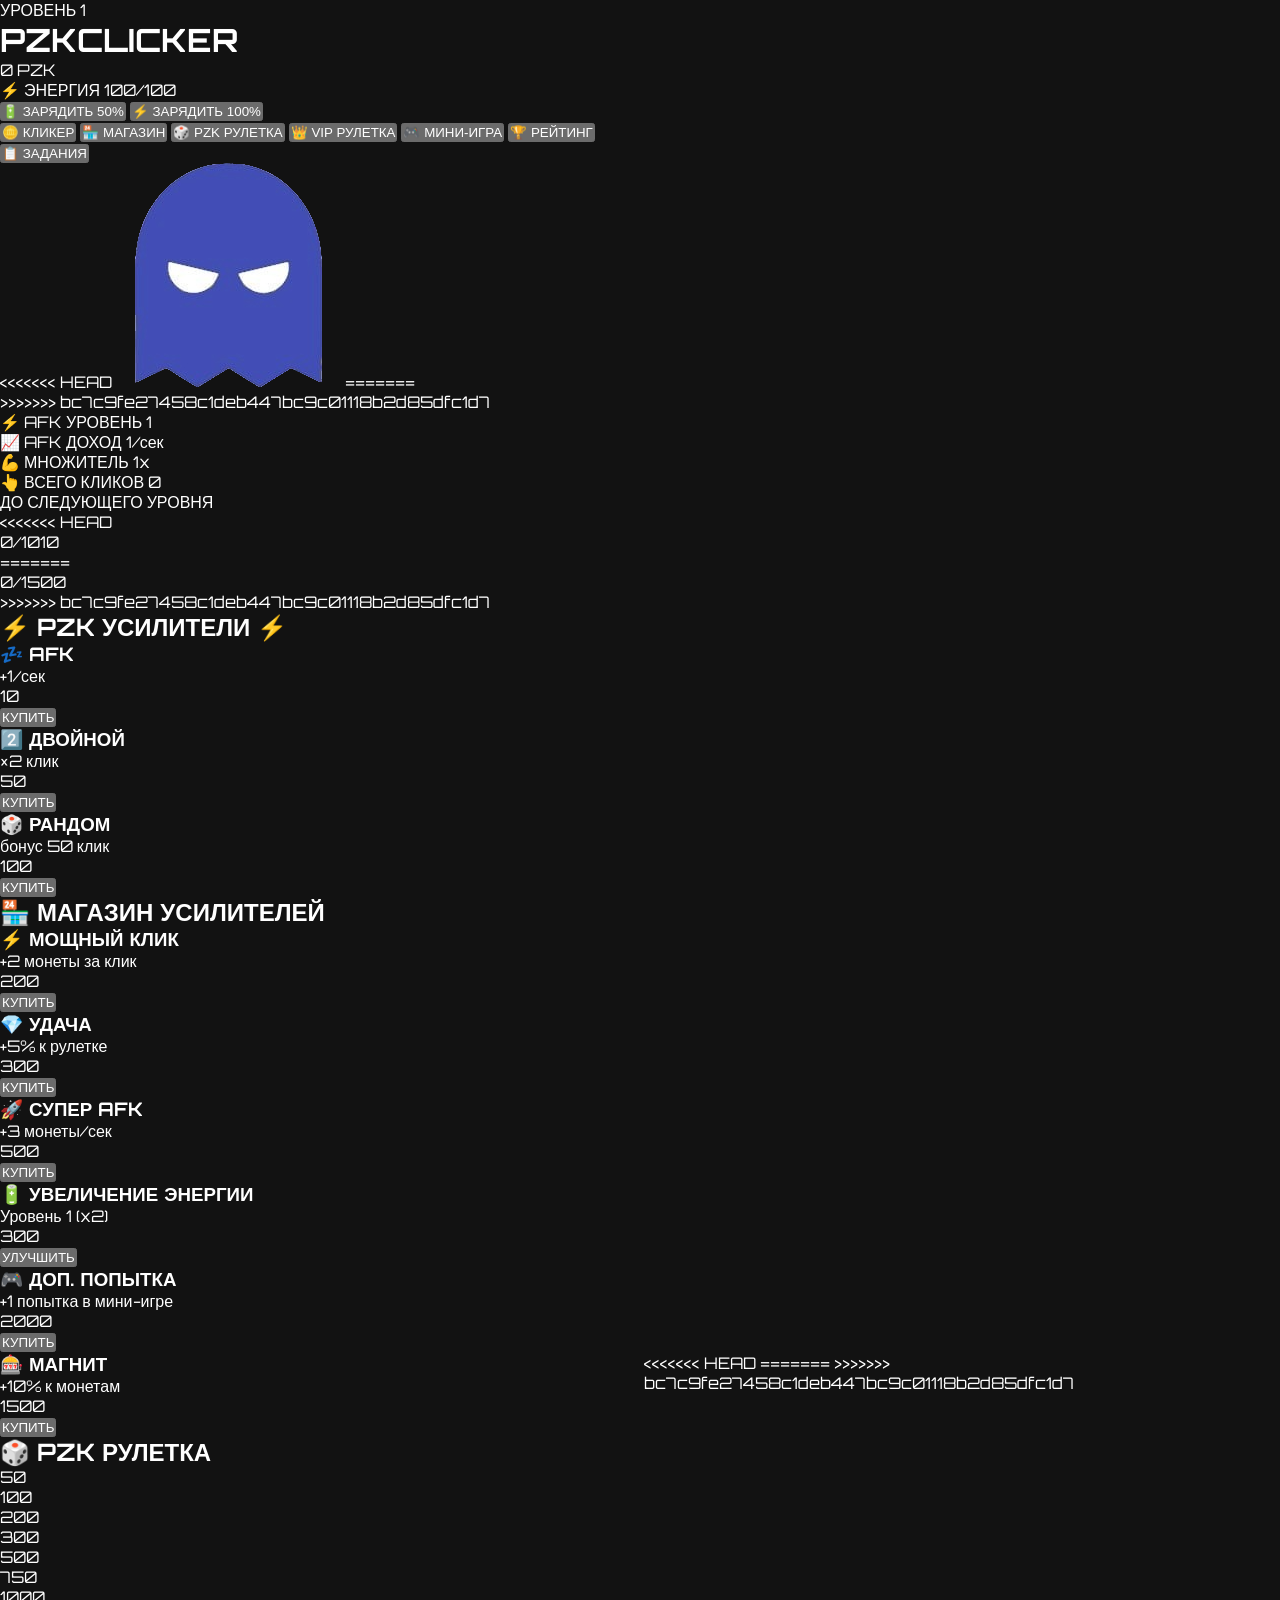
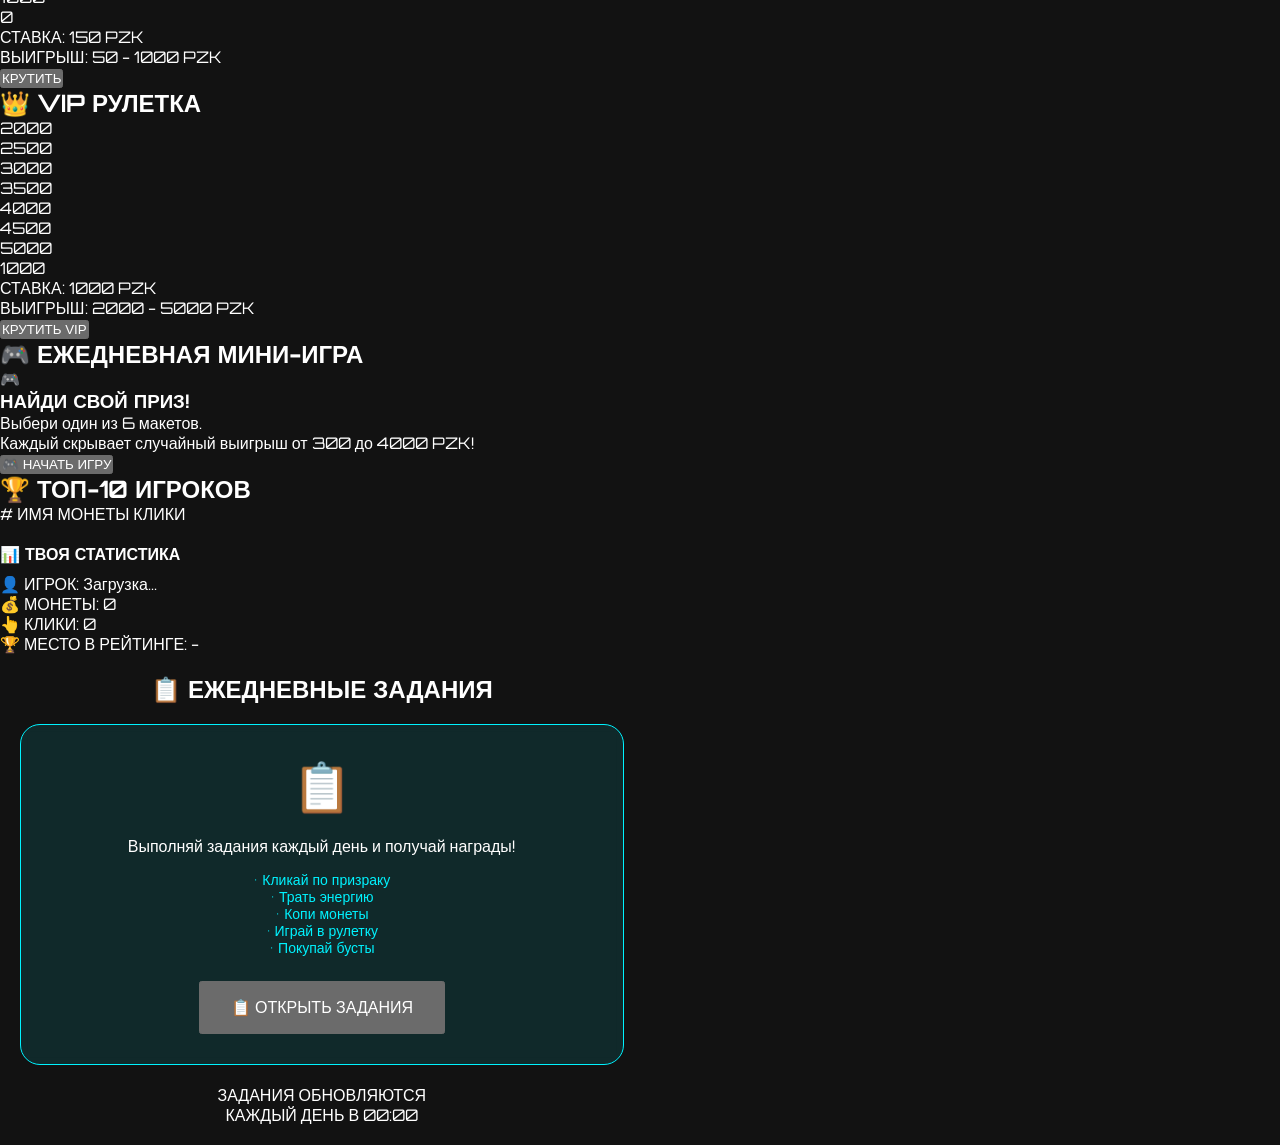
==== commit 6e9852a8: "Merge remote changes" ====
--- a/index.html
+++ b/index.html
@@ -1,9 +1,10 @@
+<!-- index.html -->
 <!DOCTYPE html>
 <html lang="ru">
 <head>
     <meta charset="UTF-8">
     <meta name="viewport" content="width=device-width, initial-scale=1.0, maximum-scale=1.0, user-scalable=no">
-    <title>Pzk Clicker</title>
+    <title>Pzk Clicker - Уровень 1</title>
     <meta name="theme-color" content="#0a0f1e">
     <meta name="color-scheme" content="dark">
     <link rel="stylesheet" href="style.css">
@@ -12,8 +13,10 @@
         @import url('https://fonts.googleapis.com/css2?family=Orbitron:wght@400;700;900&display=swap');
     </style>
 </head>
-<body>
+<body class="level-1">
     <div class="container">
+        <div class="level-badge" id="levelBadge">УРОВЕНЬ 1</div>
+        
         <h1 class="neon-title">PZK<span>CLICKER</span></h1>
         
         <div class="neon-balance">
@@ -48,7 +51,11 @@
         <div id="clicker-tab" class="tab-content active">
             <div class="ghost-wrapper" id="ghostWrapper">
                 <div class="neon-ghost" id="clickableGhost">
+<<<<<<< HEAD
+                    <img src="vpzk.jpg" class="ghost-image" alt="ghost">
+=======
                     <div class="ghost-inner" id="ghostImage"></div>
+>>>>>>> bc7c9fe27458c1deb447bc9c01118b2d85dfc1d7
                     <div class="ghost-glow"></div>
                     <div class="ghost-trail"></div>
                 </div>
@@ -79,7 +86,11 @@
                 <div class="progress-bar-container">
                     <div class="progress-bar-fill" id="levelProgress" style="width: 0%"></div>
                 </div>
+<<<<<<< HEAD
+                <div class="progress-text" id="levelProgressText">0/1010</div>
+=======
                 <div class="progress-text" id="levelProgressText">0/1500</div>
+>>>>>>> bc7c9fe27458c1deb447bc9c01118b2d85dfc1d7
             </div>
 
             <div class="boosts-panel">
@@ -315,6 +326,11 @@
         </div>
     </div>
     
+<<<<<<< HEAD
+    <div id="lightningContainer" class="lightning-container" style="display: none;"></div>
+    
+=======
+>>>>>>> bc7c9fe27458c1deb447bc9c01118b2d85dfc1d7
     <script src="script.js"></script>
 </body>
-</html>
+</html>
--- a/style.css
+++ b/style.css
@@ -1,3 +1,4 @@
+/* style.css */
 :root {
     --neon-blue: #00f3ff;
     --neon-dark: #0a0f1e;
@@ -7,7 +8,10 @@
     --energy-glow: 0 0 10px #ffaa00, 0 0 20px #ffaa00;
     --ghost-glow: 0 0 30px rgba(0, 243, 255, 0.8), 0 0 60px rgba(0, 243, 255, 0.4);
     --level-2-color: #ff00aa;
+<<<<<<< HEAD
+=======
     --lightning-color: #ffffff;
+>>>>>>> bc7c9fe27458c1deb447bc9c01118b2d85dfc1d7
 }
 
 * {
@@ -28,6 +32,20 @@
     transition: background-color 0.5s ease;
 }
 
+<<<<<<< HEAD
+body.level-1 .container {
+    background-image: url('fon.jpeg');
+    background-size: cover;
+    background-position: center;
+    background-repeat: no-repeat;
+}
+
+body.level-2 .container {
+    background-image: url('fon2.jpeg');
+    background-size: cover;
+    background-position: center;
+    background-repeat: no-repeat;
+=======
 body.level-up-blackout {
     background-color: #000 !important;
 }
@@ -123,6 +141,7 @@
     100% {
         opacity: 0;
     }
+>>>>>>> bc7c9fe27458c1deb447bc9c01118b2d85dfc1d7
 }
 
 body::after {
@@ -150,6 +169,24 @@
     margin: 20px;
     box-shadow: 0 0 40px rgba(0, 243, 255, 0.3);
     border: 1px solid rgba(0, 243, 255, 0.3);
+<<<<<<< HEAD
+    overflow: visible;
+}
+
+body.level-2 .container {
+    border-color: var(--level-2-color);
+    box-shadow: 0 0 40px var(--level-2-color);
+}
+
+.lightning-container {
+    position: fixed;
+    top: 0;
+    left: 0;
+    width: 100%;
+    height: 100%;
+    z-index: 9999;
+    pointer-events: none;
+=======
     transition: opacity 0.5s ease, visibility 0.5s ease;
 }
 
@@ -167,6 +204,7 @@
     background-repeat: no-repeat;
     border-color: #ff00aa;
     box-shadow: 0 0 40px #ff00aa;
+>>>>>>> bc7c9fe27458c1deb447bc9c01118b2d85dfc1d7
 }
 
 .level-badge {
@@ -179,6 +217,14 @@
     font-weight: 700;
     margin-bottom: 10px;
     backdrop-filter: blur(5px);
+<<<<<<< HEAD
+}
+
+body.level-2 .level-badge {
+    border-color: var(--level-2-color);
+    color: var(--level-2-color);
+    text-shadow: 0 0 10px var(--level-2-color);
+=======
     transition: opacity 0.3s ease, visibility 0.3s ease;
 }
 
@@ -186,6 +232,7 @@
     border-color: #ff00aa;
     color: #ff00aa;
     text-shadow: 0 0 10px #ff00aa;
+>>>>>>> bc7c9fe27458c1deb447bc9c01118b2d85dfc1d7
 }
 
 .neon-title {
@@ -205,8 +252,13 @@
 }
 
 body.level-2 .neon-title span {
+<<<<<<< HEAD
+    color: var(--level-2-color);
+    text-shadow: 0 0 10px var(--level-2-color), 0 0 20px var(--level-2-color), 0 0 40px var(--level-2-color);
+=======
     color: #ff00aa;
     text-shadow: 0 0 10px #ff00aa, 0 0 20px #ff00aa, 0 0 40px #ff00aa;
+>>>>>>> bc7c9fe27458c1deb447bc9c01118b2d85dfc1d7
 }
 
 @keyframes flicker {
@@ -241,6 +293,11 @@
     box-shadow: 0 0 5px #ff00aa, inset 0 0 5px #ff00aa;
 }
 
+body.level-2 .neon-balance {
+    border-color: var(--level-2-color);
+    box-shadow: 0 0 5px var(--level-2-color), inset 0 0 5px var(--level-2-color);
+}
+
 .neon-balance::before {
     content: '';
     position: absolute;
@@ -266,8 +323,13 @@
 }
 
 body.level-2 .currency {
+<<<<<<< HEAD
+    color: var(--level-2-color);
+    text-shadow: 0 0 10px var(--level-2-color);
+=======
     color: #ff00aa;
     text-shadow: 0 0 10px #ff00aa;
+>>>>>>> bc7c9fe27458c1deb447bc9c01118b2d85dfc1d7
 }
 
 .energy-bar-container {
@@ -325,6 +387,10 @@
 
 body.level-2 .tabs {
     border-color: #ff00aa;
+}
+
+body.level-2 .tabs {
+    border-color: var(--level-2-color);
 }
 
 .tab-btn {
@@ -350,8 +416,13 @@
 }
 
 body.level-2 .tab-btn.active {
+<<<<<<< HEAD
+    background: var(--level-2-color);
+    box-shadow: 0 0 10px var(--level-2-color);
+=======
     background: #ff00aa;
     box-shadow: 0 0 10px #ff00aa;
+>>>>>>> bc7c9fe27458c1deb447bc9c01118b2d85dfc1d7
 }
 
 .tab-content {
@@ -366,12 +437,17 @@
     margin: 30px 0 40px;
     cursor: pointer;
     position: relative;
-    height: 250px;
+    height: 280px;
     display: flex;
     justify-content: center;
     align-items: center;
+<<<<<<< HEAD
+    z-index: 4;
+    overflow: visible;
+=======
     transition: all 1s cubic-bezier(0.4, 0, 0.2, 1);
     z-index: 4;
+>>>>>>> bc7c9fe27458c1deb447bc9c01118b2d85dfc1d7
 }
 
 .ghost-wrapper.disabled {
@@ -387,6 +463,7 @@
     height: 100%;
     pointer-events: none;
     z-index: 10;
+    overflow: visible;
 }
 
 .floating-number {
@@ -398,6 +475,12 @@
     animation: floatUp 1s ease-out forwards;
     pointer-events: none;
     white-space: nowrap;
+    z-index: 11;
+}
+
+body.level-2 .floating-number {
+    color: var(--level-2-color);
+    text-shadow: 0 0 10px var(--level-2-color);
 }
 
 body.level-2 .floating-number {
@@ -412,16 +495,34 @@
     }
     100% {
         opacity: 0;
-        transform: translateY(-100px) scale(1.5);
+        transform: translateY(-150px) scale(1.5);
     }
 }
 
 .neon-ghost {
-    width: 200px;
-    height: 200px;
+    width: 220px;
+    height: 220px;
     position: relative;
-    animation: ghostFly 2.5s ease-in-out infinite;
+    display: flex;
+    justify-content: center;
+    align-items: center;
+    filter: drop-shadow(0 0 30px rgba(0, 243, 255, 0.5));
+}
+
+.ghost-image {
+    width: 100%;
+    height: 100%;
+    object-fit: contain;
+    position: relative;
+    z-index: 2;
+    animation: ghostFly 3s ease-in-out infinite;
     filter: drop-shadow(0 0 20px rgba(0, 243, 255, 0.7));
+<<<<<<< HEAD
+}
+
+body.level-2 .ghost-image {
+    filter: drop-shadow(0 0 20px var(--level-2-color));
+=======
     transform-origin: center center;
     transition: all 1s cubic-bezier(0.4, 0, 0.2, 1);
     z-index: 5;
@@ -429,6 +530,7 @@
 
 body.level-2 .neon-ghost {
     filter: drop-shadow(0 0 20px #ff00aa);
+>>>>>>> bc7c9fe27458c1deb447bc9c01118b2d85dfc1d7
 }
 
 @keyframes ghostFly {
@@ -436,19 +538,21 @@
         transform: translateY(0) scale(1);
     }
     25% {
-        transform: translateY(-25px) scale(1.05) rotate(2deg);
+        transform: translateY(-40px) scale(1.1) rotate(3deg);
     }
     50% {
-        transform: translateY(15px) scale(0.98) rotate(-2deg);
+        transform: translateY(20px) scale(0.95) rotate(-3deg);
     }
     75% {
-        transform: translateY(-10px) scale(1.02) rotate(1deg);
+        transform: translateY(-20px) scale(1.05) rotate(2deg);
     }
     100% {
         transform: translateY(0) scale(1);
     }
 }
 
+<<<<<<< HEAD
+=======
 .ghost-inner {
     width: 100%;
     height: 100%;
@@ -479,44 +583,45 @@
     }
 }
 
+>>>>>>> bc7c9fe27458c1deb447bc9c01118b2d85dfc1d7
 .ghost-glow {
+    position: absolute;
+    top: 50%;
+    left: 50%;
+    transform: translate(-50%, -50%);
+    width: 240px;
+    height: 240px;
+    background: radial-gradient(circle at 50% 50%, rgba(0, 243, 255, 0.3), transparent 70%);
+    animation: ghostPulse 2.5s ease-in-out infinite;
+    z-index: 1;
+    pointer-events: none;
+    border-radius: 50%;
+}
+
+body.level-2 .ghost-glow {
+    background: radial-gradient(circle at 50% 50%, rgba(255, 0, 170, 0.3), transparent 70%);
+}
+
+@keyframes ghostPulse {
+    0%, 100% {
+        opacity: 0.3;
+        transform: translate(-50%, -50%) scale(1);
+    }
+    50% {
+        opacity: 0.7;
+        transform: translate(-50%, -50%) scale(1.3);
+    }
+}
+
+.ghost-trail {
     position: absolute;
     top: 50%;
     left: 50%;
     transform: translate(-50%, -50%);
     width: 220px;
     height: 220px;
-    background: radial-gradient(circle at 50% 50%, rgba(0, 243, 255, 0.3), transparent 70%);
-    animation: ghostPulse 2s ease-in-out infinite;
-    z-index: 1;
-    pointer-events: none;
-    border-radius: 50%;
-}
-
-body.level-2 .ghost-glow {
-    background: radial-gradient(circle at 50% 50%, rgba(255, 0, 170, 0.3), transparent 70%);
-}
-
-@keyframes ghostPulse {
-    0%, 100% {
-        opacity: 0.3;
-        transform: translate(-50%, -50%) scale(1);
-    }
-    50% {
-        opacity: 0.7;
-        transform: translate(-50%, -50%) scale(1.2);
-    }
-}
-
-.ghost-trail {
-    position: absolute;
-    top: 50%;
-    left: 50%;
-    transform: translate(-50%, -50%);
-    width: 200px;
-    height: 200px;
     background: radial-gradient(circle at 50% 50%, rgba(0, 243, 255, 0.2), transparent 60%);
-    animation: ghostTrail 2s ease-in-out infinite;
+    animation: ghostTrail 2.5s ease-in-out infinite;
     z-index: 0;
     pointer-events: none;
     border-radius: 50%;
@@ -533,7 +638,7 @@
     }
     50% {
         opacity: 0.5;
-        transform: translate(-50%, -50%) scale(1.5);
+        transform: translate(-50%, -50%) scale(1.6);
     }
     100% {
         opacity: 0.2;
@@ -550,14 +655,36 @@
         transform: translateY(0) scale(1);
     }
     30% {
-        transform: translateY(-30px) scale(1.3);
-        filter: brightness(1.5) drop-shadow(0 0 30px rgba(0, 243, 255, 1));
+        transform: translateY(-40px) scale(1.4);
+        filter: brightness(1.5) drop-shadow(0 0 40px rgba(0, 243, 255, 1));
     }
     60% {
-        transform: translateY(10px) scale(0.95);
+        transform: translateY(15px) scale(0.9);
     }
     100% {
         transform: translateY(0) scale(1);
+    }
+}
+
+@keyframes flyDown {
+    0% {
+        transform: translateY(0) scale(1);
+        opacity: 1;
+    }
+    100% {
+        transform: translateY(100vh) scale(0.5);
+        opacity: 0.5;
+    }
+}
+
+@keyframes flyUp {
+    0% {
+        transform: translateY(100vh) scale(0.5);
+        opacity: 0.5;
+    }
+    100% {
+        transform: translateY(-100vh) scale(1.5);
+        opacity: 0;
     }
 }
 
@@ -572,6 +699,7 @@
     left: 50%;
     transform: translateX(-50%);
     white-space: nowrap;
+    z-index: 12;
 }
 
 @keyframes pulse {
@@ -586,11 +714,18 @@
     border: 1px solid var(--neon-blue);
     border-radius: 15px;
     backdrop-filter: blur(5px);
+<<<<<<< HEAD
+}
+
+body.level-2 .progress-to-next-level {
+    border-color: var(--level-2-color);
+=======
     transition: opacity 0.3s ease, visibility 0.3s ease;
 }
 
 body.level-2 .progress-to-next-level {
     border-color: #ff00aa;
+>>>>>>> bc7c9fe27458c1deb447bc9c01118b2d85dfc1d7
 }
 
 .progress-label {
@@ -601,7 +736,11 @@
 }
 
 body.level-2 .progress-label {
+<<<<<<< HEAD
+    color: var(--level-2-color);
+=======
     color: #ff00aa;
+>>>>>>> bc7c9fe27458c1deb447bc9c01118b2d85dfc1d7
 }
 
 .progress-bar-container {
@@ -621,7 +760,11 @@
 }
 
 body.level-2 .progress-bar-fill {
+<<<<<<< HEAD
+    background: linear-gradient(90deg, var(--level-2-color), #ff0066);
+=======
     background: linear-gradient(90deg, #ff00aa, #ff0066);
+>>>>>>> bc7c9fe27458c1deb447bc9c01118b2d85dfc1d7
 }
 
 .progress-text {
@@ -642,6 +785,10 @@
     border-top-color: #ff00aa;
 }
 
+body.level-2 .boosts-panel {
+    border-top-color: var(--level-2-color);
+}
+
 .neon-subtitle {
     font-size: 20px;
     font-weight: 700;
@@ -652,8 +799,13 @@
 }
 
 body.level-2 .neon-subtitle {
+<<<<<<< HEAD
+    color: var(--level-2-color);
+    text-shadow: 0 0 10px var(--level-2-color);
+=======
     color: #ff00aa;
     text-shadow: 0 0 10px #ff00aa;
+>>>>>>> bc7c9fe27458c1deb447bc9c01118b2d85dfc1d7
 }
 
 .boosts-grid, .shop-grid {
@@ -675,7 +827,11 @@
 }
 
 body.level-2 .neon-boost-item, body.level-2 .neon-shop-item {
+<<<<<<< HEAD
+    border-color: var(--level-2-color);
+=======
     border-color: #ff00aa;
+>>>>>>> bc7c9fe27458c1deb447bc9c01118b2d85dfc1d7
 }
 
 .neon-boost-item:hover, .neon-shop-item:hover {
@@ -730,8 +886,13 @@
 }
 
 body.level-2 .boost-price, body.level-2 .shop-price {
+<<<<<<< HEAD
+    color: var(--level-2-color);
+    text-shadow: 0 0 10px var(--level-2-color);
+=======
     color: #ff00aa;
     text-shadow: 0 0 10px #ff00aa;
+>>>>>>> bc7c9fe27458c1deb447bc9c01118b2d85dfc1d7
 }
 
 .boost-price::after, .shop-price::after {
@@ -761,8 +922,13 @@
 }
 
 body.level-2 .neon-btn {
+<<<<<<< HEAD
+    color: var(--level-2-color);
+    border-color: var(--level-2-color);
+=======
     color: #ff00aa;
     border-color: #ff00aa;
+>>>>>>> bc7c9fe27458c1deb447bc9c01118b2d85dfc1d7
 }
 
 .neon-btn:hover:not(:disabled) {
@@ -772,9 +938,15 @@
 }
 
 body.level-2 .neon-btn:hover:not(:disabled) {
+<<<<<<< HEAD
+    background: var(--level-2-color);
+    color: var(--neon-dark);
+    box-shadow: 0 0 10px var(--level-2-color);
+=======
     background: #ff00aa;
     color: var(--neon-dark);
     box-shadow: 0 0 10px #ff00aa;
+>>>>>>> bc7c9fe27458c1deb447bc9c01118b2d85dfc1d7
 }
 
 .neon-btn:active:not(:disabled) {
@@ -811,8 +983,13 @@
 }
 
 body.level-2 .roulette-wheel {
+<<<<<<< HEAD
+    border-color: var(--level-2-color);
+    box-shadow: 0 0 10px var(--level-2-color);
+=======
     border-color: #ff00aa;
     box-shadow: 0 0 10px #ff00aa;
+>>>>>>> bc7c9fe27458c1deb447bc9c01118b2d85dfc1d7
 }
 
 .wheel-segment {
@@ -838,7 +1015,11 @@
 }
 
 body.level-2 .wheel-segment {
+<<<<<<< HEAD
+    border-color: var(--level-2-color);
+=======
     border-color: #ff00aa;
+>>>>>>> bc7c9fe27458c1deb447bc9c01118b2d85dfc1d7
 }
 
 .wheel-segment:nth-child(odd) {
@@ -860,8 +1041,13 @@
 }
 
 body.level-2 .wheel-pointer {
+<<<<<<< HEAD
+    border-top-color: var(--level-2-color);
+    filter: drop-shadow(0 0 10px var(--level-2-color));
+=======
     border-top-color: #ff00aa;
     filter: drop-shadow(0 0 10px #ff00aa);
+>>>>>>> bc7c9fe27458c1deb447bc9c01118b2d85dfc1d7
 }
 
 .roulette-info {
@@ -879,6 +1065,10 @@
     border-color: #ff00aa;
 }
 
+body.level-2 .roulette-info {
+    border-color: var(--level-2-color);
+}
+
 .roulette-stake {
     color: var(--neon-blue);
     font-size: 18px;
@@ -888,8 +1078,13 @@
 }
 
 body.level-2 .roulette-stake {
+<<<<<<< HEAD
+    color: var(--level-2-color);
+    text-shadow: 0 0 10px var(--level-2-color);
+=======
     color: #ff00aa;
     text-shadow: 0 0 10px #ff00aa;
+>>>>>>> bc7c9fe27458c1deb447bc9c01118b2d85dfc1d7
 }
 
 .roulette-range {
@@ -929,6 +1124,12 @@
     text-shadow: 0 0 10px #ff00aa;
 }
 
+body.level-2 .roulette-result {
+    border-color: var(--level-2-color);
+    color: var(--level-2-color);
+    text-shadow: 0 0 10px var(--level-2-color);
+}
+
 .minigame-preview {
     background: rgba(0, 243, 255, 0.1);
     border: 1px solid var(--neon-blue);
@@ -944,6 +1145,10 @@
     border-color: #ff00aa;
 }
 
+body.level-2 .minigame-preview {
+    border-color: var(--level-2-color);
+}
+
 .minigame-icon {
     font-size: 64px;
     margin-bottom: 20px;
@@ -958,8 +1163,13 @@
 }
 
 body.level-2 .minigame-title {
+<<<<<<< HEAD
+    color: var(--level-2-color);
+    text-shadow: 0 0 10px var(--level-2-color);
+=======
     color: #ff00aa;
     text-shadow: 0 0 10px #ff00aa;
+>>>>>>> bc7c9fe27458c1deb447bc9c01118b2d85dfc1d7
 }
 
 .minigame-description {
@@ -978,7 +1188,11 @@
 }
 
 body.level-2 .minigame-status {
+<<<<<<< HEAD
+    color: var(--level-2-color);
+=======
     color: #ff00aa;
+>>>>>>> bc7c9fe27458c1deb447bc9c01118b2d85dfc1d7
 }
 
 .minigame-start-btn {
@@ -1010,7 +1224,11 @@
 }
 
 body.level-2 .minigame-card {
+<<<<<<< HEAD
+    border-color: var(--level-2-color);
+=======
     border-color: #ff00aa;
+>>>>>>> bc7c9fe27458c1deb447bc9c01118b2d85dfc1d7
 }
 
 .minigame-card:hover {
@@ -1053,8 +1271,13 @@
 }
 
 body.level-2 .minigame-popup {
+<<<<<<< HEAD
+    border-color: var(--level-2-color);
+    box-shadow: 0 0 30px var(--level-2-color);
+=======
     border-color: #ff00aa;
     box-shadow: 0 0 30px #ff00aa;
+>>>>>>> bc7c9fe27458c1deb447bc9c01118b2d85dfc1d7
 }
 
 @keyframes popupAppear {
@@ -1085,8 +1308,13 @@
 }
 
 body.level-2 .win-amount {
+<<<<<<< HEAD
+    color: var(--level-2-color);
+    text-shadow: 0 0 20px var(--level-2-color);
+=======
     color: #ff00aa;
     text-shadow: 0 0 20px #ff00aa;
+>>>>>>> bc7c9fe27458c1deb447bc9c01118b2d85dfc1d7
 }
 
 @keyframes winPulse {
@@ -1122,6 +1350,10 @@
     border-color: #ff00aa;
 }
 
+body.level-2 .stats-panel {
+    border-color: var(--level-2-color);
+}
+
 .stat-item {
     display: flex;
     flex-direction: column;
@@ -1137,7 +1369,11 @@
 }
 
 body.level-2 .stat-item span:first-child {
+<<<<<<< HEAD
+    color: var(--level-2-color);
+=======
     color: #ff00aa;
+>>>>>>> bc7c9fe27458c1deb447bc9c01118b2d85dfc1d7
 }
 
 .stat-item span:last-child {
@@ -1166,11 +1402,18 @@
     padding: 15px;
     margin: 20px 0;
     backdrop-filter: blur(5px);
+<<<<<<< HEAD
+}
+
+body.level-2 .rating-container {
+    border-color: var(--level-2-color);
+=======
     transition: opacity 0.3s ease, visibility 0.3s ease;
 }
 
 body.level-2 .rating-container {
     border-color: #ff00aa;
+>>>>>>> bc7c9fe27458c1deb447bc9c01118b2d85dfc1d7
 }
 
 .rating-header {
@@ -1186,8 +1429,13 @@
 }
 
 body.level-2 .rating-header {
+<<<<<<< HEAD
+    border-bottom-color: var(--level-2-color);
+    color: var(--level-2-color);
+=======
     border-bottom-color: #ff00aa;
     color: #ff00aa;
+>>>>>>> bc7c9fe27458c1deb447bc9c01118b2d85dfc1d7
 }
 
 .rating-list {
@@ -1212,8 +1460,13 @@
 }
 
 body.level-2 .rating-list::-webkit-scrollbar-thumb {
+<<<<<<< HEAD
+    background: var(--level-2-color);
+    box-shadow: 0 0 10px var(--level-2-color);
+=======
     background: #ff00aa;
     box-shadow: 0 0 10px #ff00aa;
+>>>>>>> bc7c9fe27458c1deb447bc9c01118b2d85dfc1d7
 }
 
 .rating-item {
@@ -1237,8 +1490,13 @@
 }
 
 body.level-2 .rating-item.current-player {
+<<<<<<< HEAD
+    border-left-color: var(--level-2-color);
+    box-shadow: -5px 0 10px var(--level-2-color);
+=======
     border-left-color: #ff00aa;
     box-shadow: -5px 0 10px #ff00aa;
+>>>>>>> bc7c9fe27458c1deb447bc9c01118b2d85dfc1d7
 }
 
 .rating-rank {
@@ -1275,7 +1533,11 @@
 }
 
 body.level-2 .rating-coins {
+<<<<<<< HEAD
+    color: var(--level-2-color);
+=======
     color: #ff00aa;
+>>>>>>> bc7c9fe27458c1deb447bc9c01118b2d85dfc1d7
 }
 
 .rating-clicks {
@@ -1290,11 +1552,18 @@
     padding: 20px;
     margin-top: 20px;
     backdrop-filter: blur(5px);
+<<<<<<< HEAD
+}
+
+body.level-2 .player-stats {
+    border-color: var(--level-2-color);
+=======
     transition: opacity 0.3s ease, visibility 0.3s ease;
 }
 
 body.level-2 .player-stats {
     border-color: #ff00aa;
+>>>>>>> bc7c9fe27458c1deb447bc9c01118b2d85dfc1d7
 }
 
 .player-stat-item {
@@ -1315,10 +1584,58 @@
 }
 
 body.level-2 .player-stat-item span:first-child {
+<<<<<<< HEAD
+    color: var(--level-2-color);
+=======
     color: #ff00aa;
+>>>>>>> bc7c9fe27458c1deb447bc9c01118b2d85dfc1d7
 }
 
 .player-stat-item span:last-child {
     font-weight: 700;
     color: #fff;
 }
+<<<<<<< HEAD
+
+
+@keyframes flyDown {
+    0% {
+        transform: translateY(0) scale(1);
+        opacity: 1;
+    }
+    100% {
+        transform: translateY(100vh) scale(0.5);
+        opacity: 0.8;
+    }
+}
+
+@keyframes flyUp {
+    0% {
+        transform: translateY(100vh) scale(0.5);
+        opacity: 0.8;
+    }
+    100% {
+        transform: translateY(-100vh) scale(1.5);
+        opacity: 0;
+    }
+}
+
+@keyframes lightningFlash {
+    0% { opacity: 0; }
+    10% { opacity: 1; }
+    30% { opacity: 0.8; }
+    50% { opacity: 1; }
+    70% { opacity: 0.6; }
+    90% { opacity: 0.8; }
+    100% { opacity: 0; }
+}
+
+/* Убедитесь, что эти стили есть для анимации */
+.ghost-image {
+    width: 100%;
+    height: 100%;
+    object-fit: contain;
+    display: block;
+}
+=======
+>>>>>>> bc7c9fe27458c1deb447bc9c01118b2d85dfc1d7
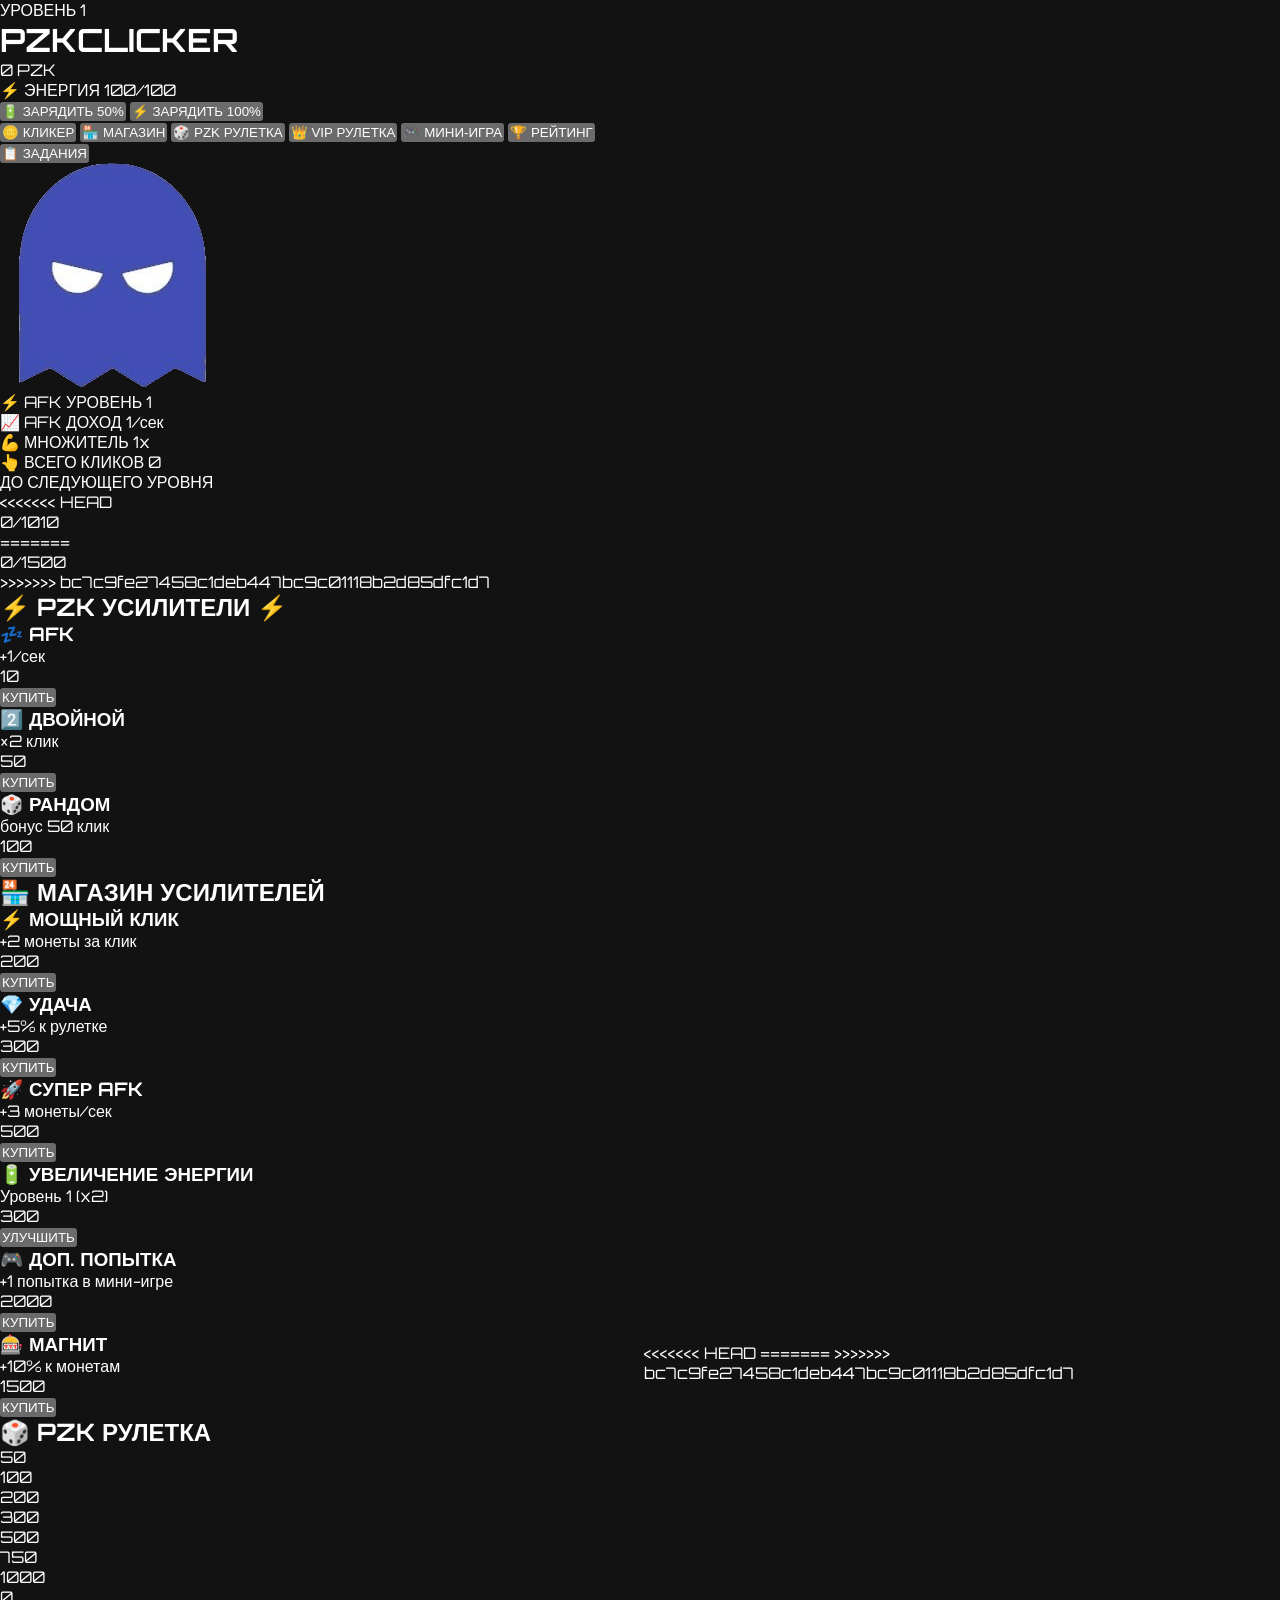
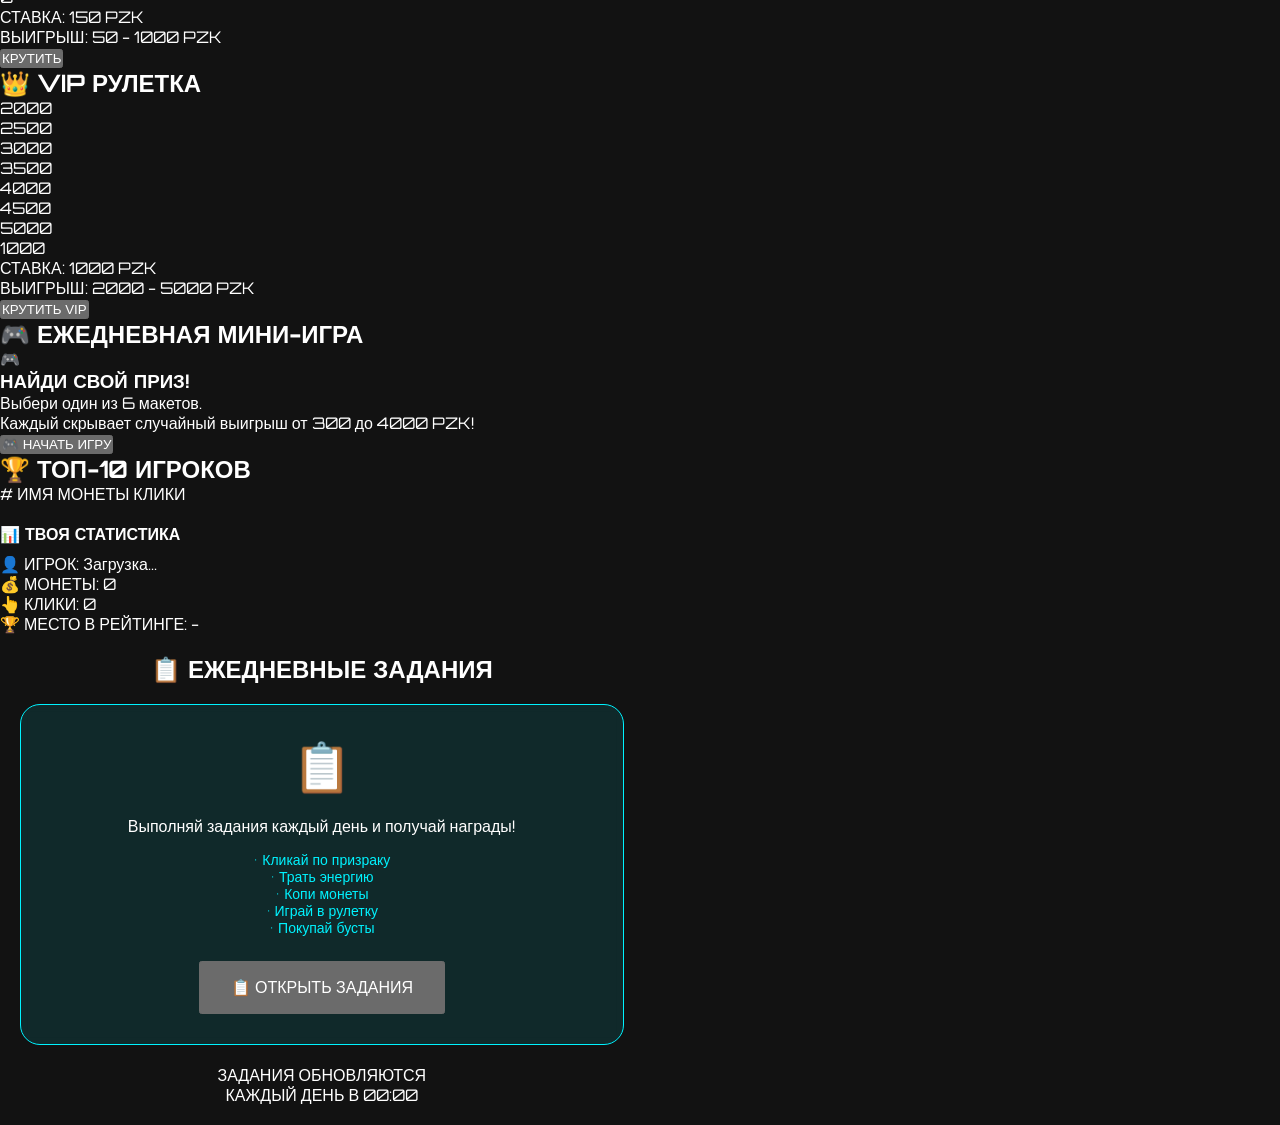
==== commit 668acca4: "Update index.html" ====
--- a/index.html
+++ b/index.html
@@ -51,11 +51,8 @@
         <div id="clicker-tab" class="tab-content active">
             <div class="ghost-wrapper" id="ghostWrapper">
                 <div class="neon-ghost" id="clickableGhost">
-<<<<<<< HEAD
                     <img src="vpzk.jpg" class="ghost-image" alt="ghost">
-=======
                     <div class="ghost-inner" id="ghostImage"></div>
->>>>>>> bc7c9fe27458c1deb447bc9c01118b2d85dfc1d7
                     <div class="ghost-glow"></div>
                     <div class="ghost-trail"></div>
                 </div>
@@ -333,4 +330,4 @@
 >>>>>>> bc7c9fe27458c1deb447bc9c01118b2d85dfc1d7
     <script src="script.js"></script>
 </body>
-</html>+</html>
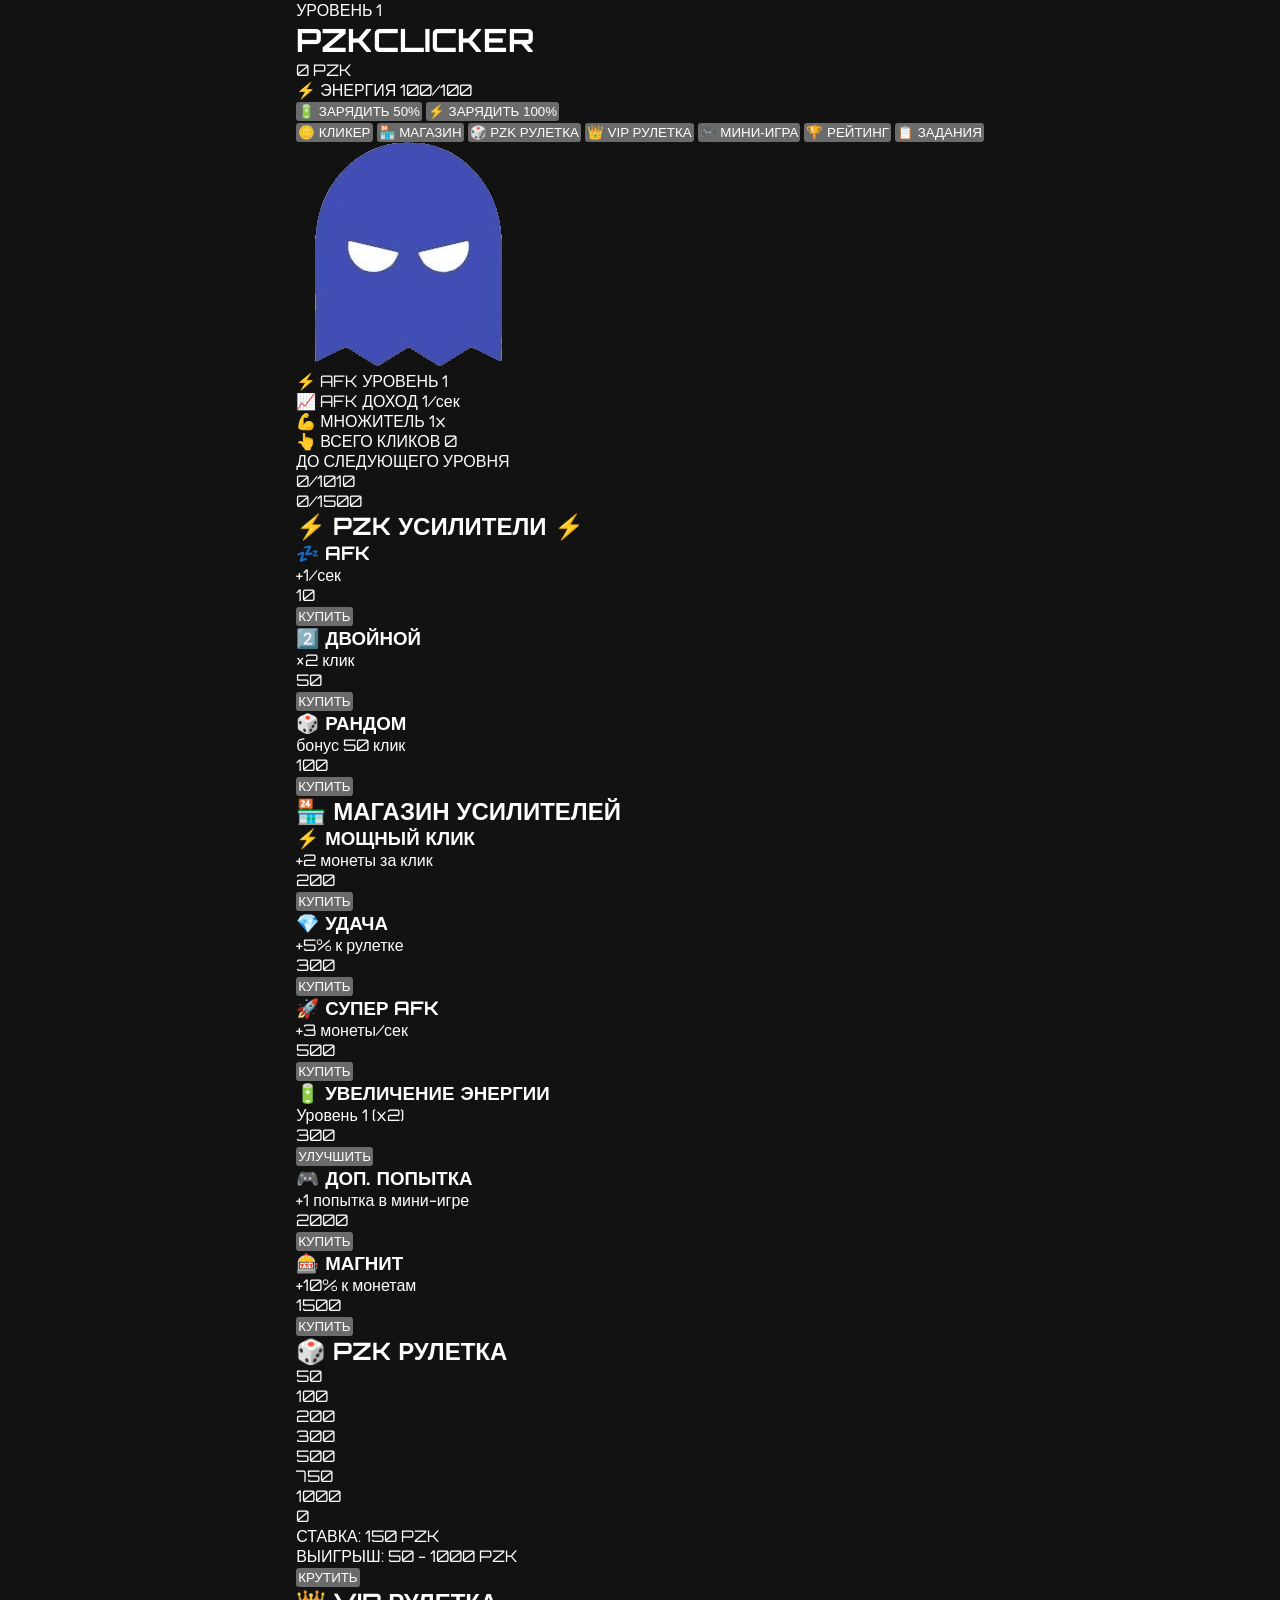
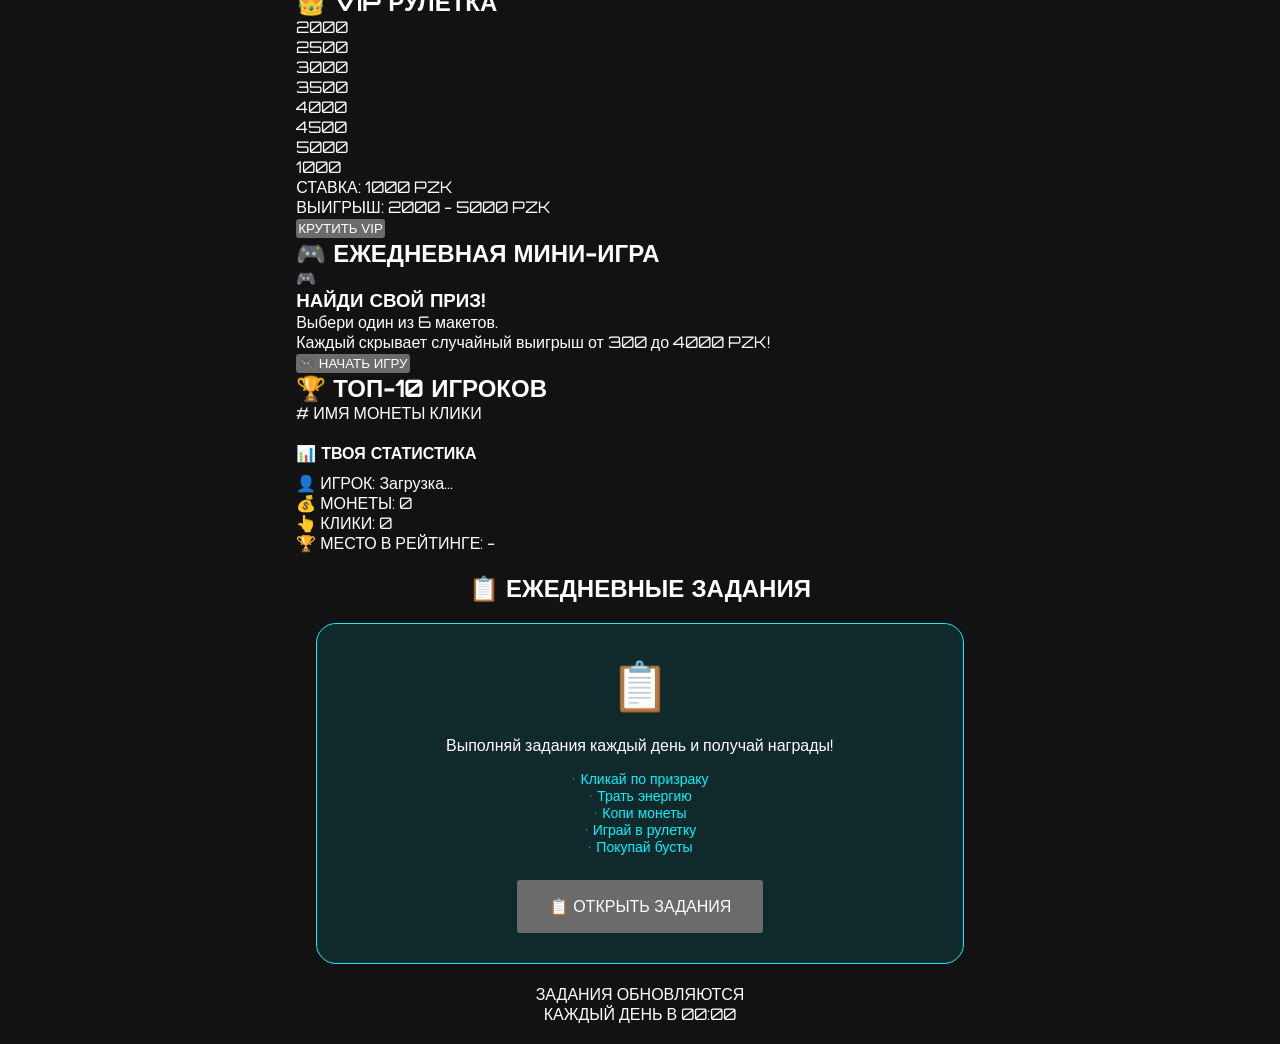
==== commit d0924636: "Update index.html" ====
--- a/index.html
+++ b/index.html
@@ -83,11 +83,8 @@
                 <div class="progress-bar-container">
                     <div class="progress-bar-fill" id="levelProgress" style="width: 0%"></div>
                 </div>
-<<<<<<< HEAD
                 <div class="progress-text" id="levelProgressText">0/1010</div>
-=======
                 <div class="progress-text" id="levelProgressText">0/1500</div>
->>>>>>> bc7c9fe27458c1deb447bc9c01118b2d85dfc1d7
             </div>
 
             <div class="boosts-panel">
@@ -322,12 +319,7 @@
             </div>
         </div>
     </div>
-    
-<<<<<<< HEAD
     <div id="lightningContainer" class="lightning-container" style="display: none;"></div>
-    
-=======
->>>>>>> bc7c9fe27458c1deb447bc9c01118b2d85dfc1d7
     <script src="script.js"></script>
 </body>
 </html>
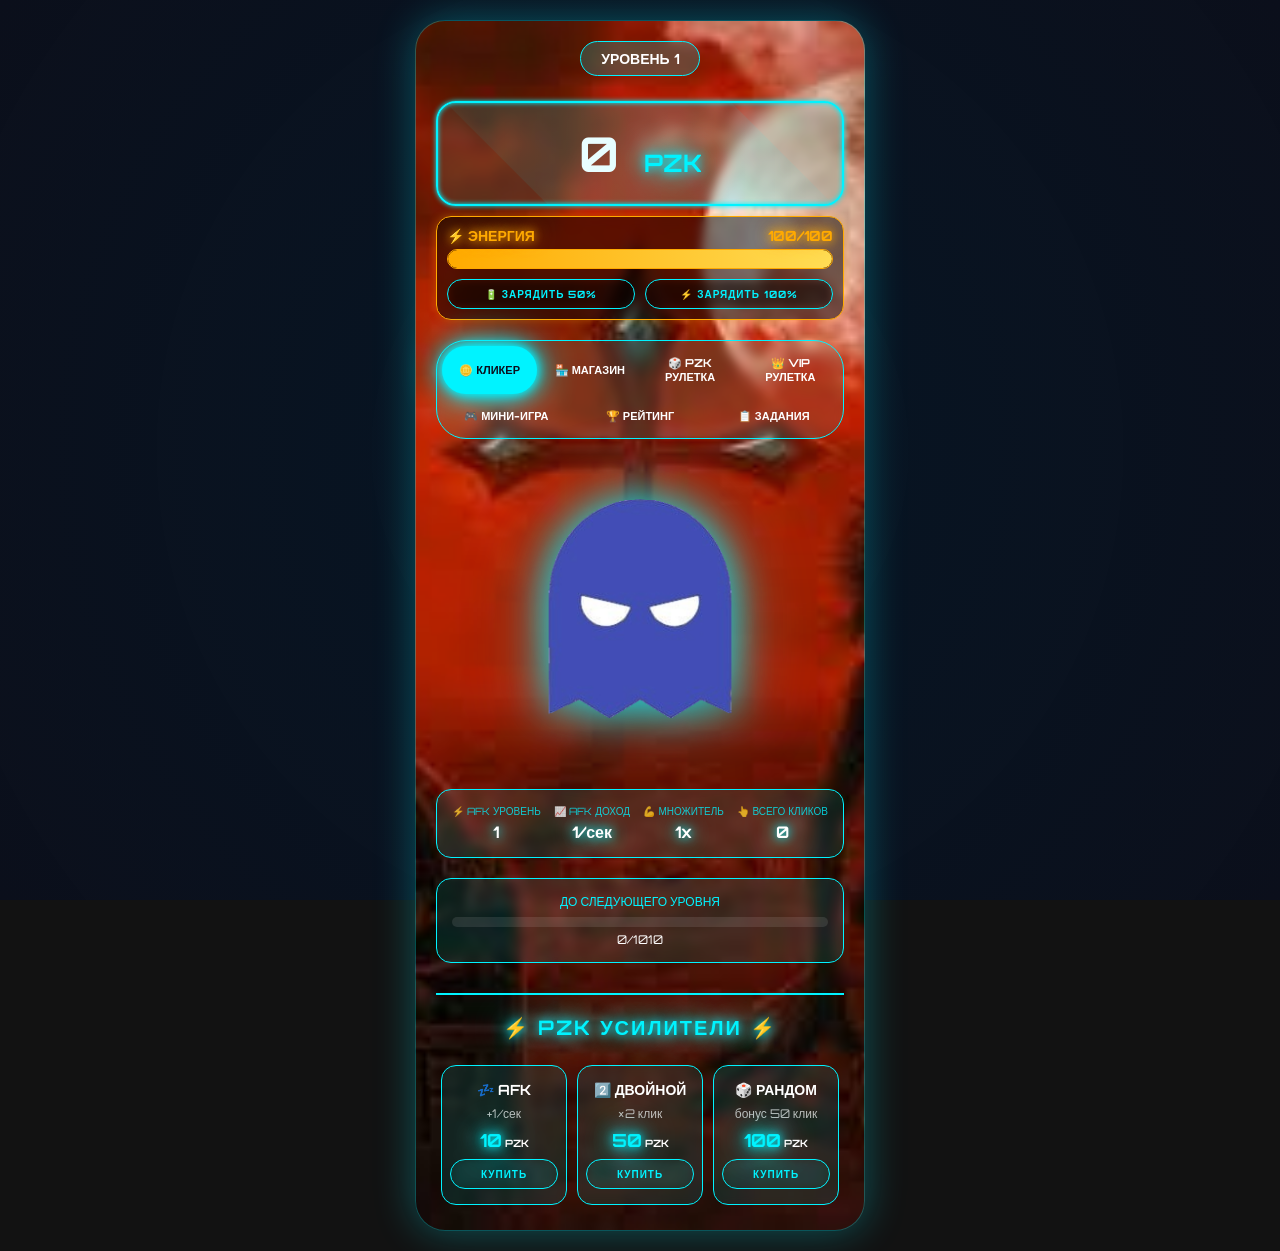
==== commit 39d8307b: "Update index.html" ====
--- a/index.html
+++ b/index.html
@@ -1,4 +1,3 @@
-<!-- index.html -->
 <!DOCTYPE html>
 <html lang="ru">
 <head>
@@ -17,8 +16,6 @@
     <div class="container">
         <div class="level-badge" id="levelBadge">УРОВЕНЬ 1</div>
         
-        <h1 class="neon-title">PZK<span>CLICKER</span></h1>
-        
         <div class="neon-balance">
             <span id="coinBalance">0</span>
             <span class="currency">PZK</span>
@@ -52,7 +49,6 @@
             <div class="ghost-wrapper" id="ghostWrapper">
                 <div class="neon-ghost" id="clickableGhost">
                     <img src="vpzk.jpg" class="ghost-image" alt="ghost">
-                    <div class="ghost-inner" id="ghostImage"></div>
                     <div class="ghost-glow"></div>
                     <div class="ghost-trail"></div>
                 </div>
@@ -84,7 +80,6 @@
                     <div class="progress-bar-fill" id="levelProgress" style="width: 0%"></div>
                 </div>
                 <div class="progress-text" id="levelProgressText">0/1010</div>
-                <div class="progress-text" id="levelProgressText">0/1500</div>
             </div>
 
             <div class="boosts-panel">
--- a/style.css
+++ b/style.css
@@ -8,10 +8,7 @@
     --energy-glow: 0 0 10px #ffaa00, 0 0 20px #ffaa00;
     --ghost-glow: 0 0 30px rgba(0, 243, 255, 0.8), 0 0 60px rgba(0, 243, 255, 0.4);
     --level-2-color: #ff00aa;
-<<<<<<< HEAD
-=======
     --lightning-color: #ffffff;
->>>>>>> bc7c9fe27458c1deb447bc9c01118b2d85dfc1d7
 }
 
 * {
@@ -32,7 +29,6 @@
     transition: background-color 0.5s ease;
 }
 
-<<<<<<< HEAD
 body.level-1 .container {
     background-image: url('fon.jpeg');
     background-size: cover;
@@ -45,7 +41,8 @@
     background-size: cover;
     background-position: center;
     background-repeat: no-repeat;
-=======
+}
+
 body.level-up-blackout {
     background-color: #000 !important;
 }
@@ -141,7 +138,6 @@
     100% {
         opacity: 0;
     }
->>>>>>> bc7c9fe27458c1deb447bc9c01118b2d85dfc1d7
 }
 
 body::after {
@@ -169,7 +165,6 @@
     margin: 20px;
     box-shadow: 0 0 40px rgba(0, 243, 255, 0.3);
     border: 1px solid rgba(0, 243, 255, 0.3);
-<<<<<<< HEAD
     overflow: visible;
 }
 
@@ -186,7 +181,6 @@
     height: 100%;
     z-index: 9999;
     pointer-events: none;
-=======
     transition: opacity 0.5s ease, visibility 0.5s ease;
 }
 
@@ -204,7 +198,6 @@
     background-repeat: no-repeat;
     border-color: #ff00aa;
     box-shadow: 0 0 40px #ff00aa;
->>>>>>> bc7c9fe27458c1deb447bc9c01118b2d85dfc1d7
 }
 
 .level-badge {
@@ -217,14 +210,12 @@
     font-weight: 700;
     margin-bottom: 10px;
     backdrop-filter: blur(5px);
-<<<<<<< HEAD
 }
 
 body.level-2 .level-badge {
     border-color: var(--level-2-color);
     color: var(--level-2-color);
     text-shadow: 0 0 10px var(--level-2-color);
-=======
     transition: opacity 0.3s ease, visibility 0.3s ease;
 }
 
@@ -232,7 +223,6 @@
     border-color: #ff00aa;
     color: #ff00aa;
     text-shadow: 0 0 10px #ff00aa;
->>>>>>> bc7c9fe27458c1deb447bc9c01118b2d85dfc1d7
 }
 
 .neon-title {
@@ -252,13 +242,10 @@
 }
 
 body.level-2 .neon-title span {
-<<<<<<< HEAD
     color: var(--level-2-color);
     text-shadow: 0 0 10px var(--level-2-color), 0 0 20px var(--level-2-color), 0 0 40px var(--level-2-color);
-=======
     color: #ff00aa;
     text-shadow: 0 0 10px #ff00aa, 0 0 20px #ff00aa, 0 0 40px #ff00aa;
->>>>>>> bc7c9fe27458c1deb447bc9c01118b2d85dfc1d7
 }
 
 @keyframes flicker {
@@ -323,13 +310,10 @@
 }
 
 body.level-2 .currency {
-<<<<<<< HEAD
     color: var(--level-2-color);
     text-shadow: 0 0 10px var(--level-2-color);
-=======
     color: #ff00aa;
     text-shadow: 0 0 10px #ff00aa;
->>>>>>> bc7c9fe27458c1deb447bc9c01118b2d85dfc1d7
 }
 
 .energy-bar-container {
@@ -416,13 +400,10 @@
 }
 
 body.level-2 .tab-btn.active {
-<<<<<<< HEAD
     background: var(--level-2-color);
     box-shadow: 0 0 10px var(--level-2-color);
-=======
     background: #ff00aa;
     box-shadow: 0 0 10px #ff00aa;
->>>>>>> bc7c9fe27458c1deb447bc9c01118b2d85dfc1d7
 }
 
 .tab-content {
@@ -441,13 +422,10 @@
     display: flex;
     justify-content: center;
     align-items: center;
-<<<<<<< HEAD
     z-index: 4;
     overflow: visible;
-=======
     transition: all 1s cubic-bezier(0.4, 0, 0.2, 1);
     z-index: 4;
->>>>>>> bc7c9fe27458c1deb447bc9c01118b2d85dfc1d7
 }
 
 .ghost-wrapper.disabled {
@@ -517,12 +495,10 @@
     z-index: 2;
     animation: ghostFly 3s ease-in-out infinite;
     filter: drop-shadow(0 0 20px rgba(0, 243, 255, 0.7));
-<<<<<<< HEAD
 }
 
 body.level-2 .ghost-image {
     filter: drop-shadow(0 0 20px var(--level-2-color));
-=======
     transform-origin: center center;
     transition: all 1s cubic-bezier(0.4, 0, 0.2, 1);
     z-index: 5;
@@ -530,7 +506,7 @@
 
 body.level-2 .neon-ghost {
     filter: drop-shadow(0 0 20px #ff00aa);
->>>>>>> bc7c9fe27458c1deb447bc9c01118b2d85dfc1d7
+
 }
 
 @keyframes ghostFly {
@@ -551,8 +527,6 @@
     }
 }
 
-<<<<<<< HEAD
-=======
 .ghost-inner {
     width: 100%;
     height: 100%;
@@ -583,7 +557,6 @@
     }
 }
 
->>>>>>> bc7c9fe27458c1deb447bc9c01118b2d85dfc1d7
 .ghost-glow {
     position: absolute;
     top: 50%;
@@ -714,18 +687,15 @@
     border: 1px solid var(--neon-blue);
     border-radius: 15px;
     backdrop-filter: blur(5px);
-<<<<<<< HEAD
 }
 
 body.level-2 .progress-to-next-level {
     border-color: var(--level-2-color);
-=======
     transition: opacity 0.3s ease, visibility 0.3s ease;
 }
 
 body.level-2 .progress-to-next-level {
     border-color: #ff00aa;
->>>>>>> bc7c9fe27458c1deb447bc9c01118b2d85dfc1d7
 }
 
 .progress-label {
@@ -736,11 +706,8 @@
 }
 
 body.level-2 .progress-label {
-<<<<<<< HEAD
-    color: var(--level-2-color);
-=======
-    color: #ff00aa;
->>>>>>> bc7c9fe27458c1deb447bc9c01118b2d85dfc1d7
+    color: var(--level-2-color);
+    color: #ff00aa;
 }
 
 .progress-bar-container {
@@ -760,11 +727,8 @@
 }
 
 body.level-2 .progress-bar-fill {
-<<<<<<< HEAD
     background: linear-gradient(90deg, var(--level-2-color), #ff0066);
-=======
     background: linear-gradient(90deg, #ff00aa, #ff0066);
->>>>>>> bc7c9fe27458c1deb447bc9c01118b2d85dfc1d7
 }
 
 .progress-text {
@@ -799,13 +763,10 @@
 }
 
 body.level-2 .neon-subtitle {
-<<<<<<< HEAD
     color: var(--level-2-color);
     text-shadow: 0 0 10px var(--level-2-color);
-=======
     color: #ff00aa;
     text-shadow: 0 0 10px #ff00aa;
->>>>>>> bc7c9fe27458c1deb447bc9c01118b2d85dfc1d7
 }
 
 .boosts-grid, .shop-grid {
@@ -827,11 +788,8 @@
 }
 
 body.level-2 .neon-boost-item, body.level-2 .neon-shop-item {
-<<<<<<< HEAD
-    border-color: var(--level-2-color);
-=======
-    border-color: #ff00aa;
->>>>>>> bc7c9fe27458c1deb447bc9c01118b2d85dfc1d7
+    border-color: var(--level-2-color);
+    border-color: #ff00aa;
 }
 
 .neon-boost-item:hover, .neon-shop-item:hover {
@@ -886,13 +844,10 @@
 }
 
 body.level-2 .boost-price, body.level-2 .shop-price {
-<<<<<<< HEAD
     color: var(--level-2-color);
     text-shadow: 0 0 10px var(--level-2-color);
-=======
     color: #ff00aa;
     text-shadow: 0 0 10px #ff00aa;
->>>>>>> bc7c9fe27458c1deb447bc9c01118b2d85dfc1d7
 }
 
 .boost-price::after, .shop-price::after {
@@ -922,13 +877,10 @@
 }
 
 body.level-2 .neon-btn {
-<<<<<<< HEAD
-    color: var(--level-2-color);
-    border-color: var(--level-2-color);
-=======
-    color: #ff00aa;
-    border-color: #ff00aa;
->>>>>>> bc7c9fe27458c1deb447bc9c01118b2d85dfc1d7
+    color: var(--level-2-color);
+    border-color: var(--level-2-color);
+    color: #ff00aa;
+    border-color: #ff00aa;
 }
 
 .neon-btn:hover:not(:disabled) {
@@ -938,15 +890,12 @@
 }
 
 body.level-2 .neon-btn:hover:not(:disabled) {
-<<<<<<< HEAD
     background: var(--level-2-color);
     color: var(--neon-dark);
     box-shadow: 0 0 10px var(--level-2-color);
-=======
     background: #ff00aa;
     color: var(--neon-dark);
     box-shadow: 0 0 10px #ff00aa;
->>>>>>> bc7c9fe27458c1deb447bc9c01118b2d85dfc1d7
 }
 
 .neon-btn:active:not(:disabled) {
@@ -983,13 +932,10 @@
 }
 
 body.level-2 .roulette-wheel {
-<<<<<<< HEAD
     border-color: var(--level-2-color);
     box-shadow: 0 0 10px var(--level-2-color);
-=======
     border-color: #ff00aa;
     box-shadow: 0 0 10px #ff00aa;
->>>>>>> bc7c9fe27458c1deb447bc9c01118b2d85dfc1d7
 }
 
 .wheel-segment {
@@ -1015,11 +961,8 @@
 }
 
 body.level-2 .wheel-segment {
-<<<<<<< HEAD
-    border-color: var(--level-2-color);
-=======
-    border-color: #ff00aa;
->>>>>>> bc7c9fe27458c1deb447bc9c01118b2d85dfc1d7
+    border-color: var(--level-2-color);
+    border-color: #ff00aa;
 }
 
 .wheel-segment:nth-child(odd) {
@@ -1041,13 +984,10 @@
 }
 
 body.level-2 .wheel-pointer {
-<<<<<<< HEAD
     border-top-color: var(--level-2-color);
     filter: drop-shadow(0 0 10px var(--level-2-color));
-=======
     border-top-color: #ff00aa;
     filter: drop-shadow(0 0 10px #ff00aa);
->>>>>>> bc7c9fe27458c1deb447bc9c01118b2d85dfc1d7
 }
 
 .roulette-info {
@@ -1078,13 +1018,10 @@
 }
 
 body.level-2 .roulette-stake {
-<<<<<<< HEAD
     color: var(--level-2-color);
     text-shadow: 0 0 10px var(--level-2-color);
-=======
     color: #ff00aa;
     text-shadow: 0 0 10px #ff00aa;
->>>>>>> bc7c9fe27458c1deb447bc9c01118b2d85dfc1d7
 }
 
 .roulette-range {
@@ -1163,13 +1100,10 @@
 }
 
 body.level-2 .minigame-title {
-<<<<<<< HEAD
     color: var(--level-2-color);
     text-shadow: 0 0 10px var(--level-2-color);
-=======
     color: #ff00aa;
     text-shadow: 0 0 10px #ff00aa;
->>>>>>> bc7c9fe27458c1deb447bc9c01118b2d85dfc1d7
 }
 
 .minigame-description {
@@ -1188,11 +1122,8 @@
 }
 
 body.level-2 .minigame-status {
-<<<<<<< HEAD
-    color: var(--level-2-color);
-=======
-    color: #ff00aa;
->>>>>>> bc7c9fe27458c1deb447bc9c01118b2d85dfc1d7
+    color: var(--level-2-color);
+    color: #ff00aa;
 }
 
 .minigame-start-btn {
@@ -1224,11 +1155,8 @@
 }
 
 body.level-2 .minigame-card {
-<<<<<<< HEAD
-    border-color: var(--level-2-color);
-=======
-    border-color: #ff00aa;
->>>>>>> bc7c9fe27458c1deb447bc9c01118b2d85dfc1d7
+    border-color: var(--level-2-color);
+    border-color: #ff00aa;
 }
 
 .minigame-card:hover {
@@ -1271,13 +1199,10 @@
 }
 
 body.level-2 .minigame-popup {
-<<<<<<< HEAD
     border-color: var(--level-2-color);
     box-shadow: 0 0 30px var(--level-2-color);
-=======
     border-color: #ff00aa;
     box-shadow: 0 0 30px #ff00aa;
->>>>>>> bc7c9fe27458c1deb447bc9c01118b2d85dfc1d7
 }
 
 @keyframes popupAppear {
@@ -1308,13 +1233,10 @@
 }
 
 body.level-2 .win-amount {
-<<<<<<< HEAD
     color: var(--level-2-color);
     text-shadow: 0 0 20px var(--level-2-color);
-=======
     color: #ff00aa;
     text-shadow: 0 0 20px #ff00aa;
->>>>>>> bc7c9fe27458c1deb447bc9c01118b2d85dfc1d7
 }
 
 @keyframes winPulse {
@@ -1369,11 +1291,8 @@
 }
 
 body.level-2 .stat-item span:first-child {
-<<<<<<< HEAD
-    color: var(--level-2-color);
-=======
-    color: #ff00aa;
->>>>>>> bc7c9fe27458c1deb447bc9c01118b2d85dfc1d7
+    color: var(--level-2-color);
+    color: #ff00aa;
 }
 
 .stat-item span:last-child {
@@ -1402,18 +1321,15 @@
     padding: 15px;
     margin: 20px 0;
     backdrop-filter: blur(5px);
-<<<<<<< HEAD
 }
 
 body.level-2 .rating-container {
     border-color: var(--level-2-color);
-=======
     transition: opacity 0.3s ease, visibility 0.3s ease;
 }
 
 body.level-2 .rating-container {
     border-color: #ff00aa;
->>>>>>> bc7c9fe27458c1deb447bc9c01118b2d85dfc1d7
 }
 
 .rating-header {
@@ -1429,13 +1345,10 @@
 }
 
 body.level-2 .rating-header {
-<<<<<<< HEAD
     border-bottom-color: var(--level-2-color);
     color: var(--level-2-color);
-=======
     border-bottom-color: #ff00aa;
     color: #ff00aa;
->>>>>>> bc7c9fe27458c1deb447bc9c01118b2d85dfc1d7
 }
 
 .rating-list {
@@ -1463,10 +1376,8 @@
 <<<<<<< HEAD
     background: var(--level-2-color);
     box-shadow: 0 0 10px var(--level-2-color);
-=======
     background: #ff00aa;
     box-shadow: 0 0 10px #ff00aa;
->>>>>>> bc7c9fe27458c1deb447bc9c01118b2d85dfc1d7
 }
 
 .rating-item {
@@ -1490,13 +1401,10 @@
 }
 
 body.level-2 .rating-item.current-player {
-<<<<<<< HEAD
     border-left-color: var(--level-2-color);
     box-shadow: -5px 0 10px var(--level-2-color);
-=======
     border-left-color: #ff00aa;
     box-shadow: -5px 0 10px #ff00aa;
->>>>>>> bc7c9fe27458c1deb447bc9c01118b2d85dfc1d7
 }
 
 .rating-rank {
@@ -1533,11 +1441,8 @@
 }
 
 body.level-2 .rating-coins {
-<<<<<<< HEAD
-    color: var(--level-2-color);
-=======
-    color: #ff00aa;
->>>>>>> bc7c9fe27458c1deb447bc9c01118b2d85dfc1d7
+    color: var(--level-2-color);
+    color: #ff00aa;
 }
 
 .rating-clicks {
@@ -1552,18 +1457,15 @@
     padding: 20px;
     margin-top: 20px;
     backdrop-filter: blur(5px);
-<<<<<<< HEAD
 }
 
 body.level-2 .player-stats {
     border-color: var(--level-2-color);
-=======
     transition: opacity 0.3s ease, visibility 0.3s ease;
 }
 
 body.level-2 .player-stats {
     border-color: #ff00aa;
->>>>>>> bc7c9fe27458c1deb447bc9c01118b2d85dfc1d7
 }
 
 .player-stat-item {
@@ -1584,11 +1486,8 @@
 }
 
 body.level-2 .player-stat-item span:first-child {
-<<<<<<< HEAD
-    color: var(--level-2-color);
-=======
-    color: #ff00aa;
->>>>>>> bc7c9fe27458c1deb447bc9c01118b2d85dfc1d7
+    color: var(--level-2-color);
+    color: #ff00aa;
 }
 
 .player-stat-item span:last-child {
@@ -1637,5 +1536,3 @@
     object-fit: contain;
     display: block;
 }
-=======
->>>>>>> bc7c9fe27458c1deb447bc9c01118b2d85dfc1d7
